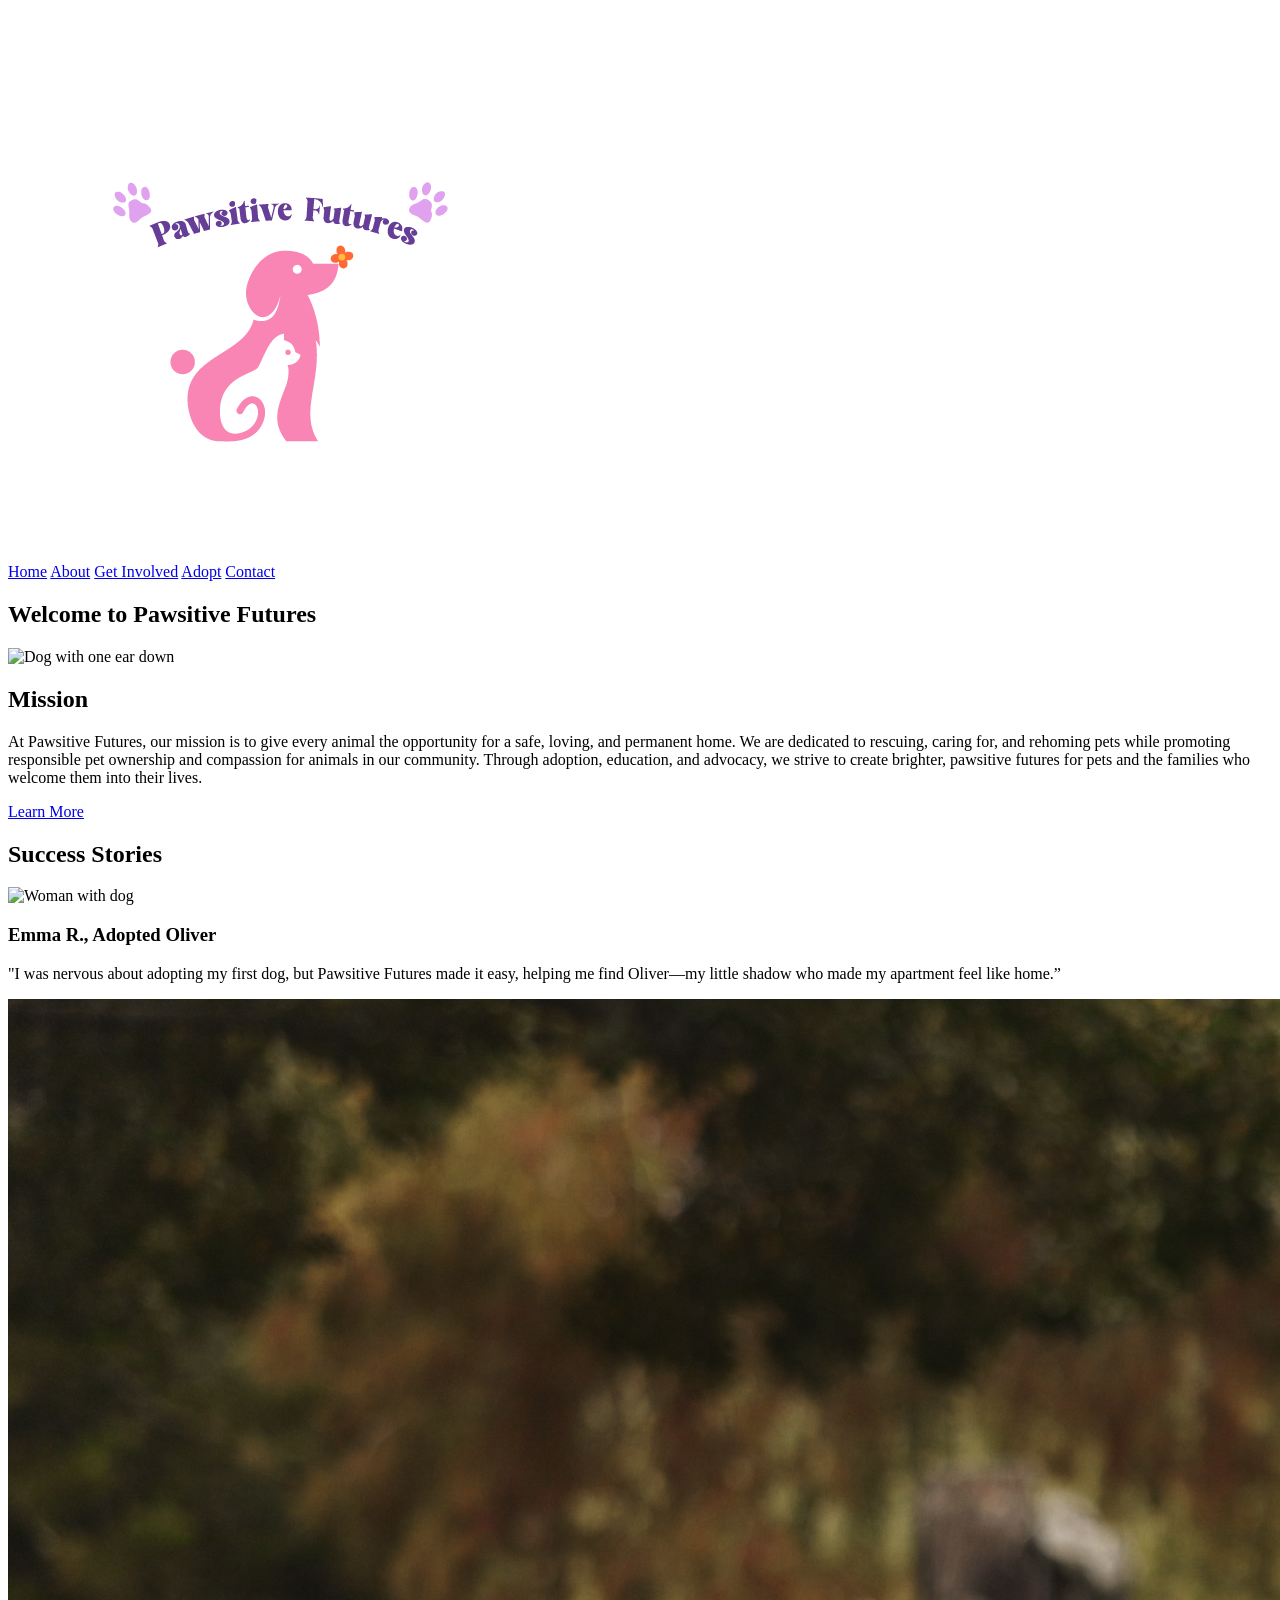
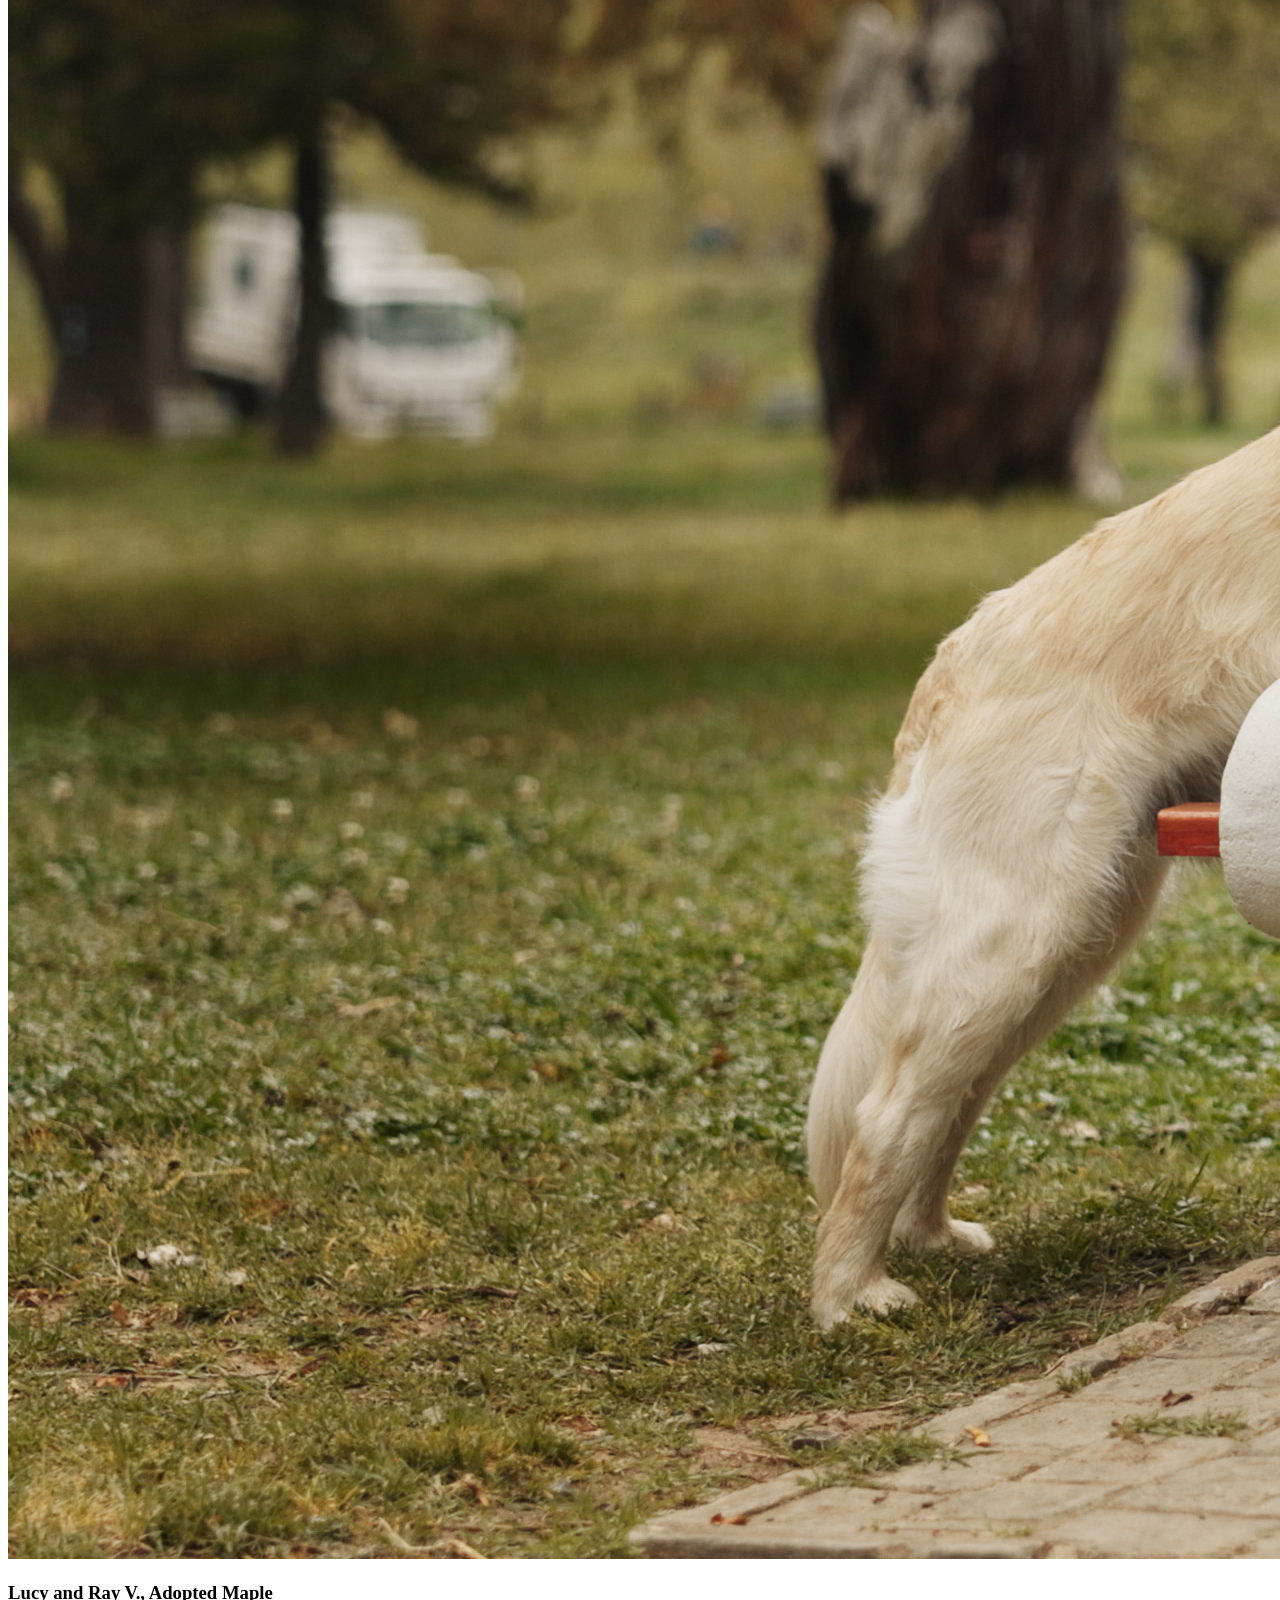
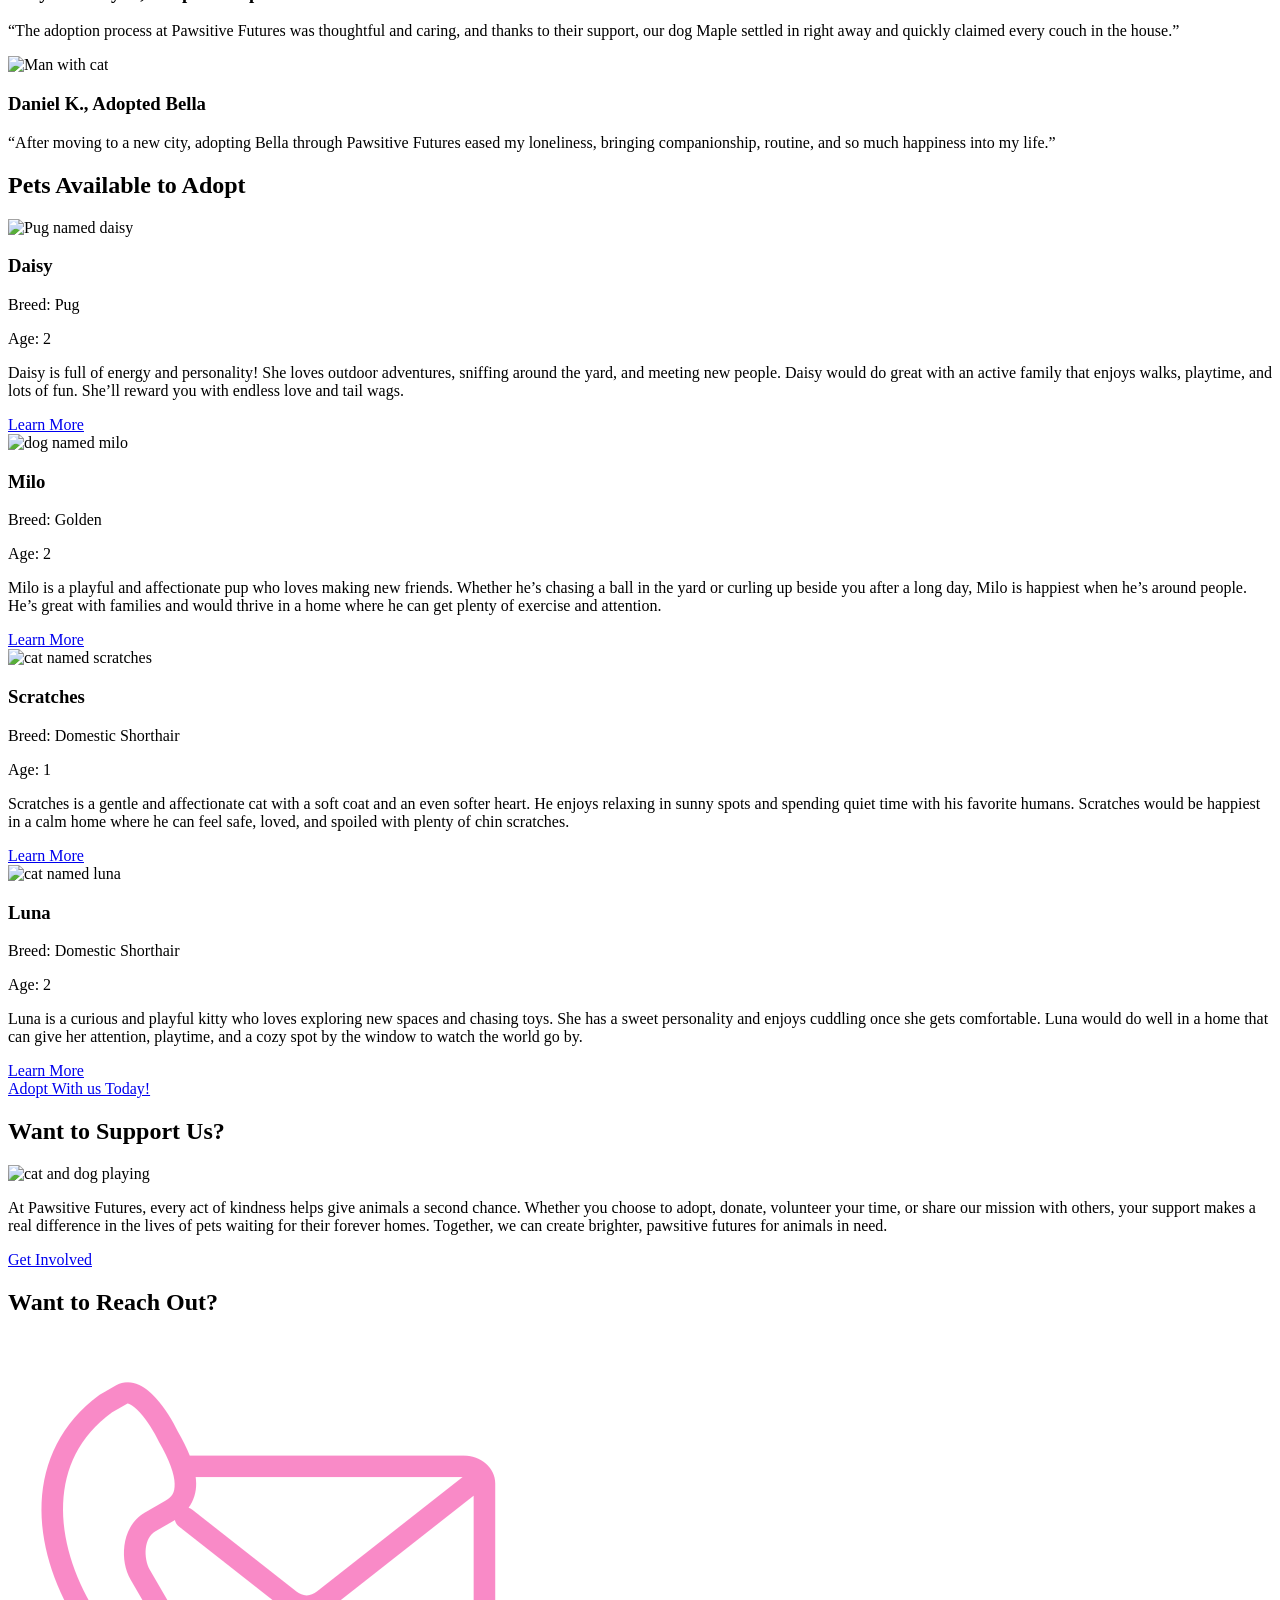
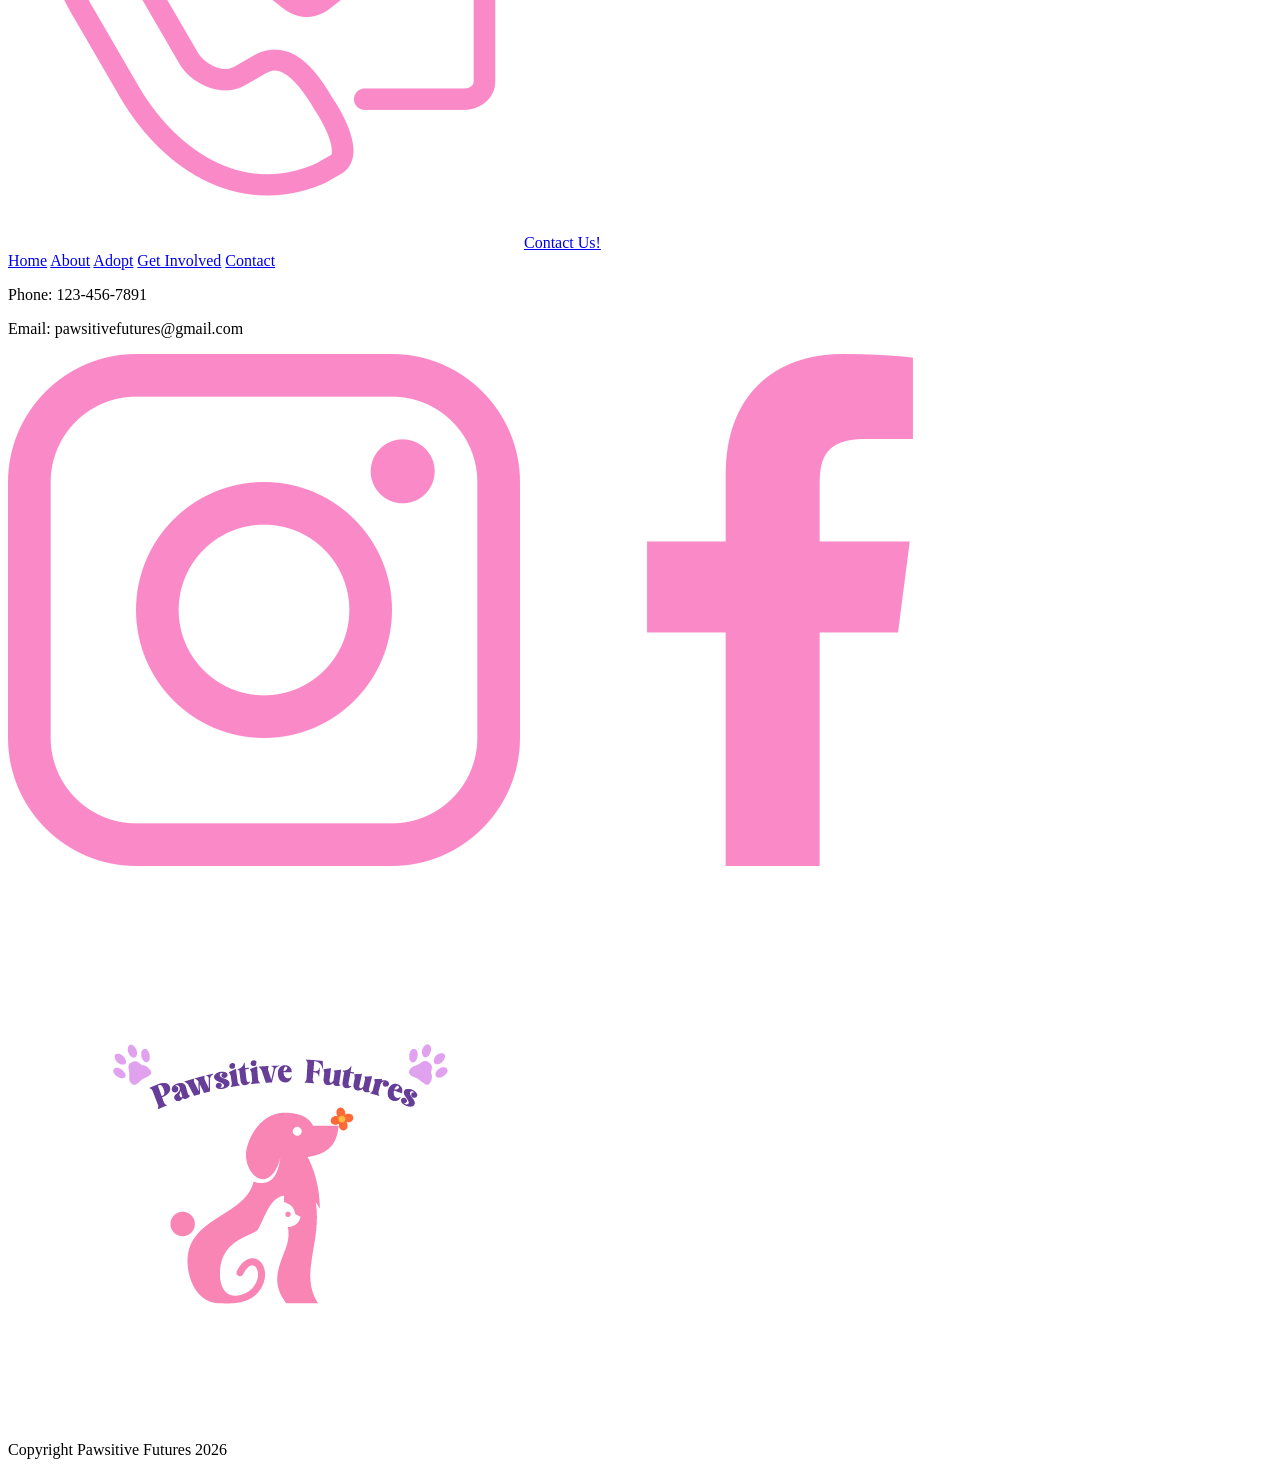
==== all-pages/index.html @ dfca4420 "fixes all buttons, makes links" ====
<!DOCTYPE html>
<html lang="en">
<head>
    <meta charset="UTF-8">
    <meta name="viewport" content="width=device-width, initial-scale=1.0">
    <title>Pawsitive Futures</title>

    <!-- Fonts -->
    <link href="https://fonts.googleapis.com/css2?family=Elsie&family=Capriola&display=swap" rel="stylesheet">

    <link rel="stylesheet" href="css/main.css">

</head>
<body>
    <header>
        <div class="logo">
            <img src="../images/logo.png" alt="the logo for the company including a vector dog and cat">
        </div>
        <nav>
            <a href="../all-pages/index.html">Home</a>
            <a href="../all-pages/about.html">About</a>
            <a href="#">Get Involved</a>
            <a href="../all-pages/adopt.html">Adopt</a>
            <a href="#">Contact</a>
        </nav>
    </header>
    <main>

        <!-- Hero Section -->
        <section class="hero">
            <h1>Welcome to Pawsitive Futures</h1>

            <div class="hero-content">
                <img src="../images/dog-one-ear.jpeg" alt="Dog with one ear down">
            
                <div class="mission">
                    <h2>Mission</h2>
                    <p>At Pawsitive Futures, our mission is to give every animal the opportunity for a safe, loving, and permanent home. We are dedicated to rescuing, caring for, and rehoming pets while promoting responsible pet ownership and compassion for animals in our community. Through adoption, education, and advocacy, we strive to create brighter, pawsitive futures for pets and the families who welcome them into their lives.</p>
                    <a href="../all-pages/about.html" class="btn">Learn More</a>
                </div>
           </div>
        </section>
        <!-- Success Stories Section -->
        <section class="success">
                <h2>Success Stories</h2>

                <div class="cards">
                    <div class="card">
                        <img src="../images/emma-oliver.jpeg" alt="Woman with dog">
                        <h3>Emma R., Adopted Oliver</h3>
                        <p>"I was nervous about adopting my first dog, but Pawsitive Futures made it easy, helping me find Oliver—my little shadow who made my apartment feel like home.”</p>
                    </div>
                    <div class="card">
                        <img src="../images/lucy-maple.jpeg" alt="Old couple with dog">
                        <h3>Lucy and Ray V., Adopted Maple</h3>
                        <p>“The adoption process at Pawsitive Futures was thoughtful and caring, and thanks to their support, our dog Maple settled in right away and quickly claimed every couch in the house.”</p>
                    </div>
                    <div class="card">
                        <img src="../images/daniel-bella.jpeg" alt="Man with cat">
                        <h3>Daniel K., Adopted Bella</h3>
                        <p>“After moving to a new city, adopting Bella through Pawsitive Futures eased my loneliness, bringing companionship, routine, and so much happiness into my life.”</p>
                    </div>
                </div>
           </section>
           <!-- Adopt Section -->
            <section class="adopt">
                <h2>Pets Available to Adopt</h2>

                <div class="pet">
                    <img src="../images/daisy-pug.jpeg" alt="Pug named daisy">
                    <div>
                        <h3>Daisy</h3>
                        <p>Breed: Pug</p>
                        <p>Age: 2</p>
                        <p>Daisy is full of energy and personality! She loves outdoor adventures, sniffing around the yard, and meeting new people. Daisy would do great with an active family that enjoys walks, playtime, and lots of fun. She’ll reward you with endless love and tail wags.</p>
                        <a href="#" class="btn">Learn More</a>
                    </div>
                </div>
                <div class="pet">
                    <img src="../images/rocky-dog.jpeg" alt="dog named milo">
                    <div>
                        <h3>Milo</h3>
                        <p>Breed: Golden</p>
                        <p>Age: 2</p>
                        <p>Milo is a playful and affectionate pup who loves making new friends. Whether he’s chasing a ball in the yard or curling up beside you after a long day, Milo is happiest when he’s around people. He’s great with families and would thrive in a home where he can get plenty of exercise and attention.</p>
                        <a href="#" class="btn">Learn More</a>
                    </div>
                </div>
                <div class="pet">
                    <img src="../images/scratches-cat.jpeg" alt="cat named scratches">
                    <div>
                        <h3>Scratches</h3>
                        <p>Breed: Domestic Shorthair</p>
                        <p>Age: 1</p>
                        <p>Scratches is a gentle and affectionate cat with a soft coat and an even softer heart. He enjoys relaxing in sunny spots and spending quiet time with his favorite humans. Scratches would be happiest in a calm home where he can feel safe, loved, and spoiled with plenty of chin scratches.</p>
                        <a href="#" class="btn">Learn More</a>
                    </div>
                </div>
                <div class="pet">
                    <img src="../images/luna-cat.jpeg" alt="cat named luna">
                    <div>
                        <h3>Luna</h3>
                        <p>Breed: Domestic Shorthair</p>
                        <p>Age: 2</p>
                        <p>Luna is a curious and playful kitty who loves exploring new spaces and chasing toys. She has a sweet personality and enjoys cuddling once she gets comfortable. Luna would do well in a home that can give her attention, playtime, and a cozy spot by the window to watch the world go by.</p>
                        <a href="#" class="btn">Learn More</a>
                    </div>
                </div>

                <a href="../all-pages/adopt.html" class="cta">Adopt With us Today!</a>
            </section>

            <!-- Support Us Section -->

            <section class="support">
                <h2>Want to Support Us?</h2>

                <div class="support-content">
                    <img src="../images/cat-dog.png" alt="cat and dog playing">
                    <div>
                        <p>At Pawsitive Futures, every act of kindness helps give animals a second chance. Whether you choose to adopt, donate, volunteer your time, or share our mission with others, your support makes a real difference in the lives of pets waiting for their forever homes. Together, we can create brighter, pawsitive futures for animals in need.</p>
                        <a href="#" class="btn">Get Involved</a>
                    </div>
                </div>
            </section>

            <!-- Contact Call to Action -->
             <section class="contact-cta">
                <h2>Want to Reach Out?</h2>
                <img src="../images/contact-mail.png" alt="contact icon">
                <a href="#" class="btn">Contact Us!</a>
             </section>
    </main>

    <!-- footer -->
    <footer>
        <div class="footer-links">
            <a href="../all-pages/index.html">Home</a>
            <a href="../all-pages/about.html">About</a>
            <a href="../all-pages/adopt.html">Adopt</a>
            <a href="#">Get Involved</a>
            <a href="#">Contact</a>
        </div>

        <div class="footer-info">
            <p>Phone: 123-456-7891</p>
            <p>Email: pawsitivefutures@gmail.com</p>
        </div>

        <div class="social">
            <img src="../images/instagram.png" alt="instagram">
            <img src="../images/facebook-app-symbol.png" alt="facebook">
        </div>

        <div class="footer-logo">
            <img src="../images/logo.png" alt="Pawsitive futures logo">
        </div>

        <div class="copyright">
            <p>Copyright Pawsitive Futures 2026</p>
        </div>
    </footer>
</body>
</html>
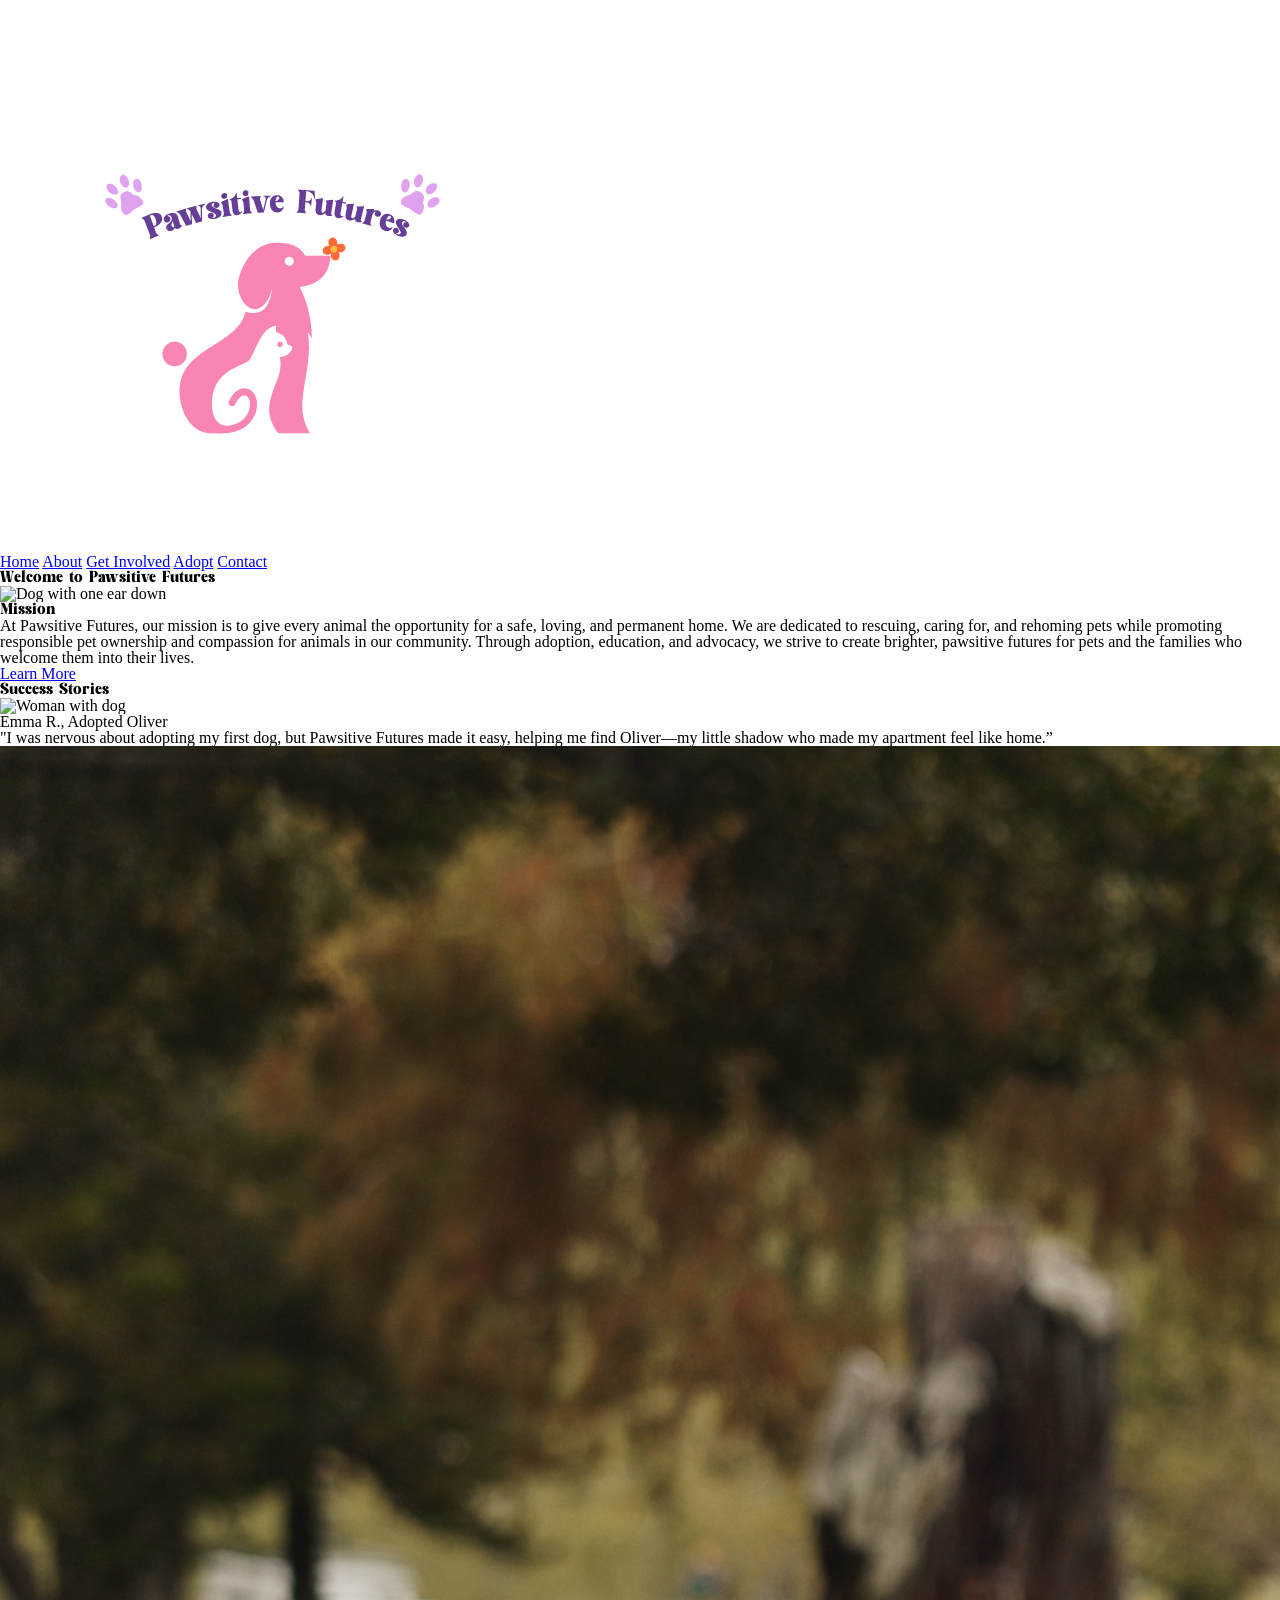
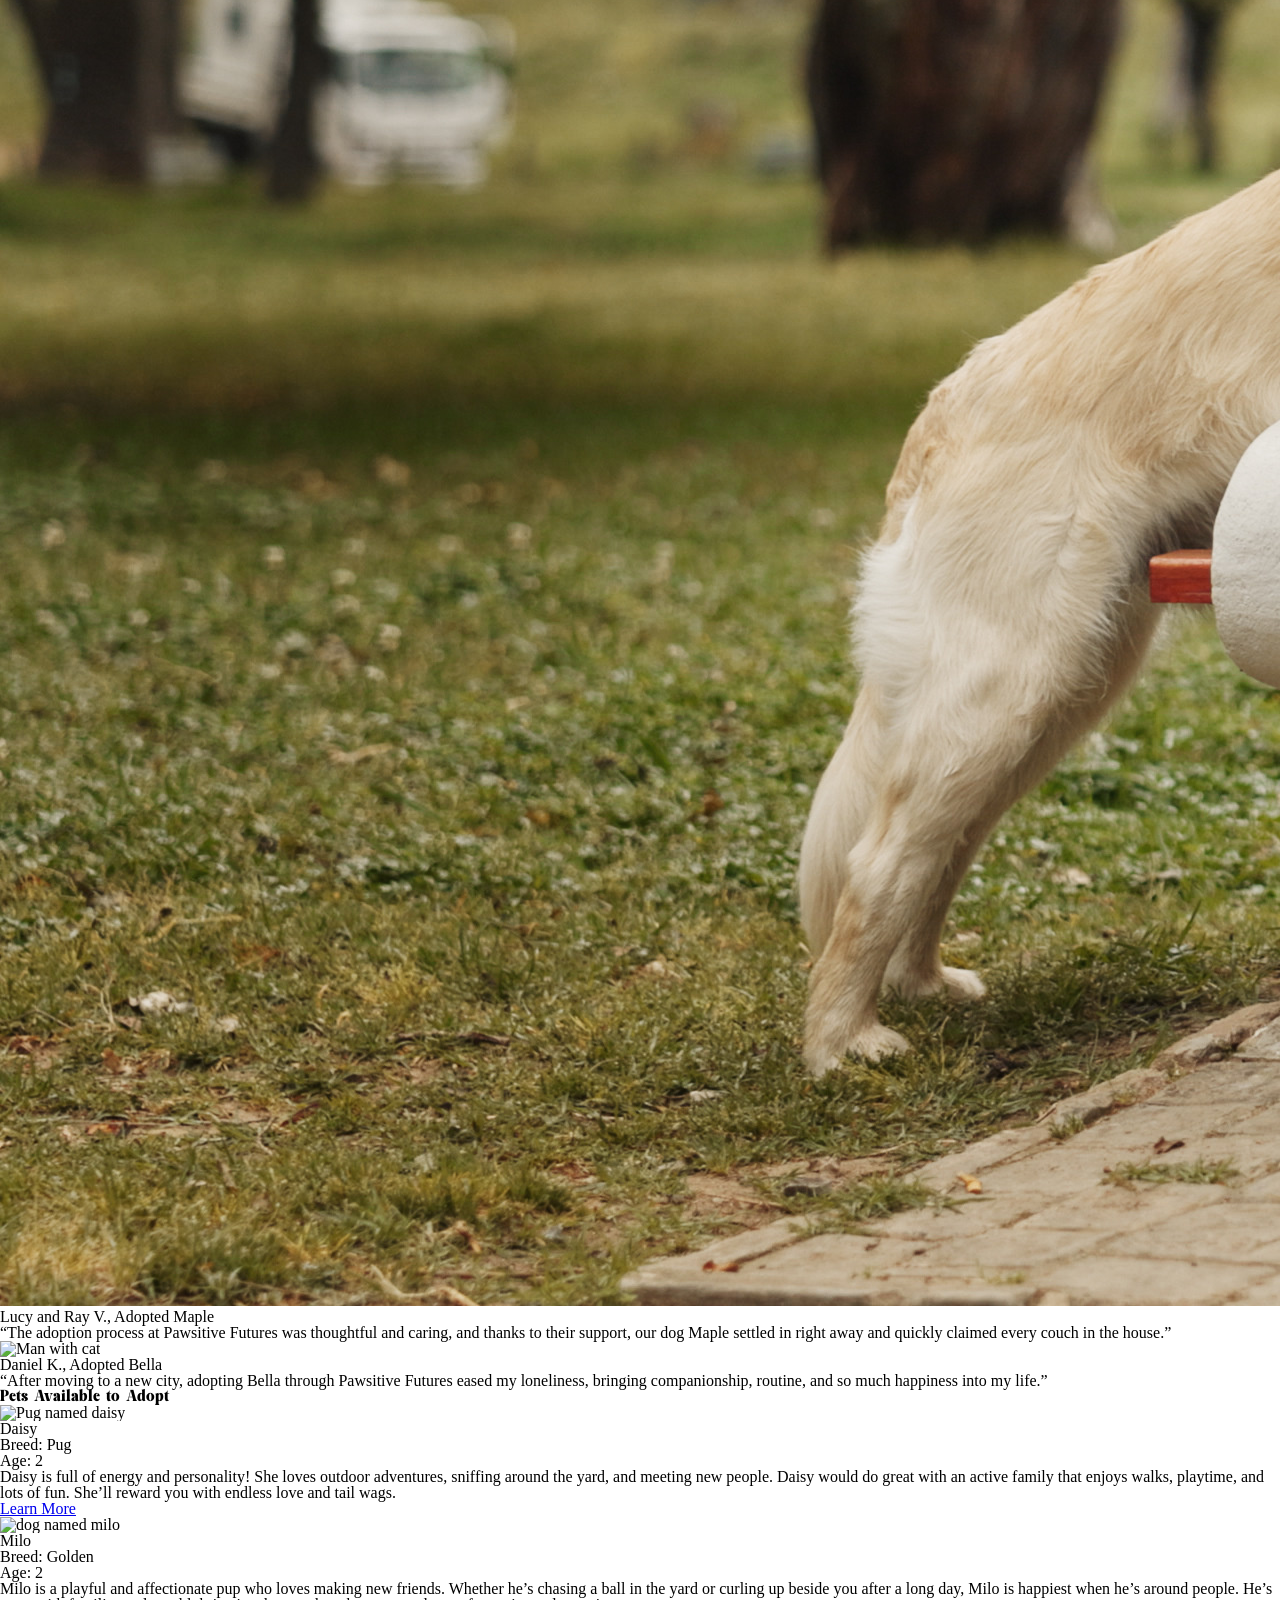
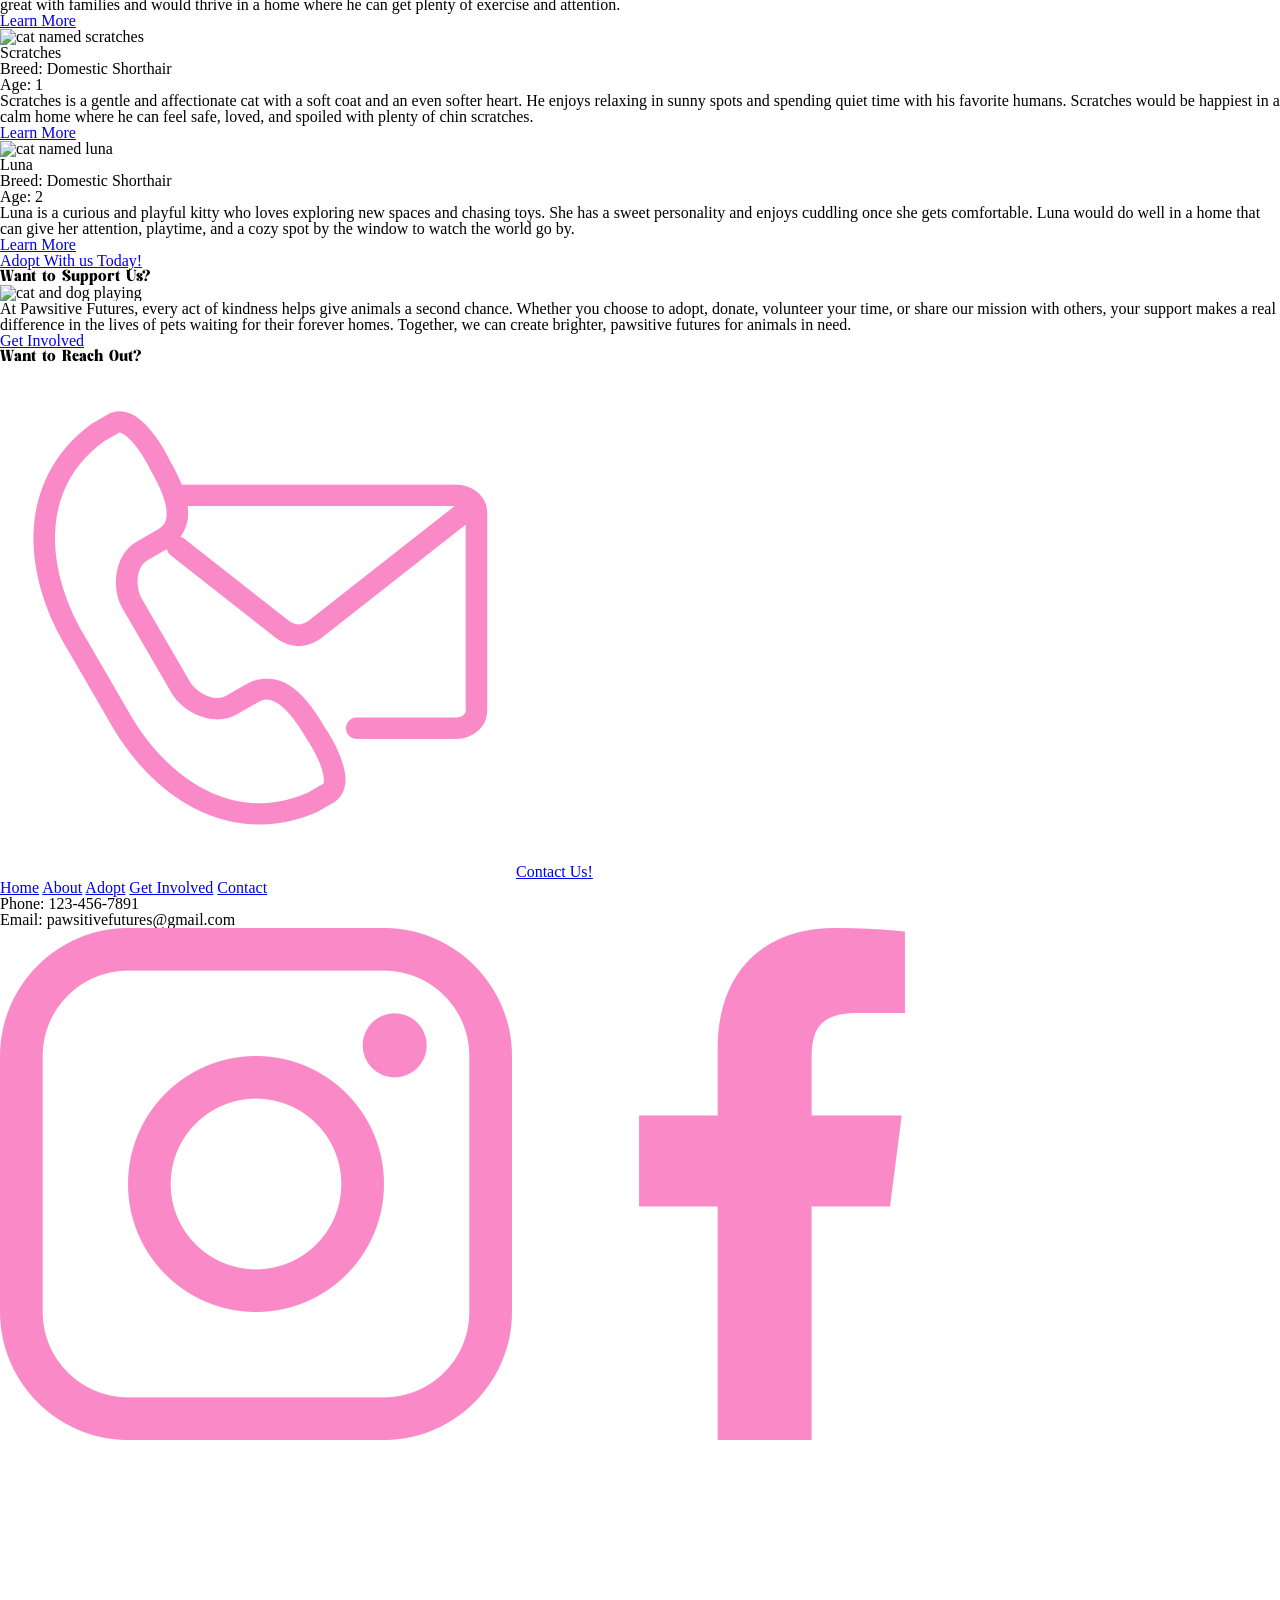
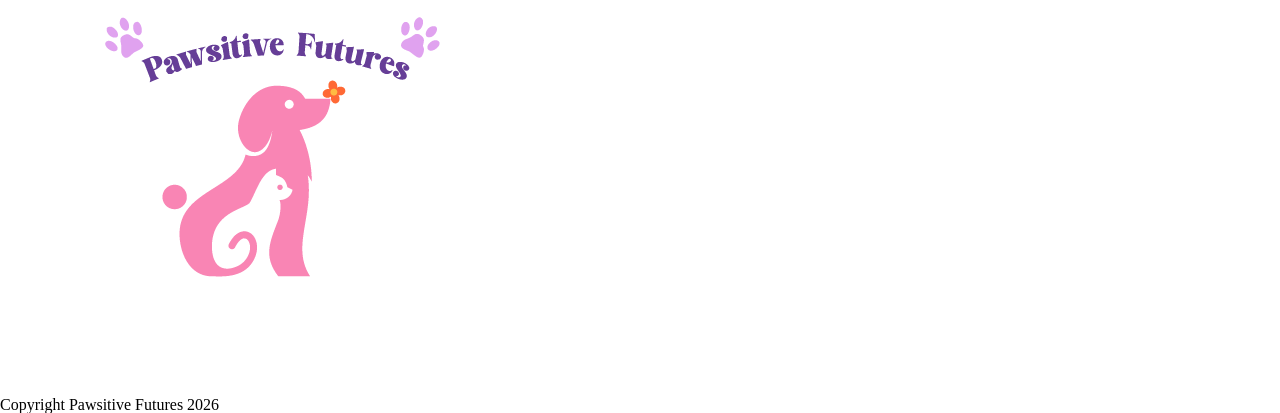
==== commit 6ff64183: "fixes css link problem" ====
--- a/all-pages/index.html
+++ b/all-pages/index.html
@@ -8,7 +8,7 @@
     <!-- Fonts -->
     <link href="https://fonts.googleapis.com/css2?family=Elsie&family=Capriola&display=swap" rel="stylesheet">
 
-    <link rel="stylesheet" href="css/main.css">
+    <link rel="stylesheet" href="../css/main.css">
 
 </head>
 <body>
--- a/css/main.css
+++ b/css/main.css
@@ -0,0 +1,63 @@
+/* http://meyerweb.com/eric/tools/css/reset/ 
+   v2.0 | 20110126
+   License: none (public domain)
+*/
+
+html, body, div, span, applet, object, iframe,
+h1, h2, h3, h4, h5, h6, p, blockquote, pre,
+a, abbr, acronym, address, big, cite, code,
+del, dfn, em, img, ins, kbd, q, s, samp,
+small, strike, strong, sub, sup, tt, var,
+b, u, i, center,
+dl, dt, dd, ol, ul, li,
+fieldset, form, label, legend,
+table, caption, tbody, tfoot, thead, tr, th, td,
+article, aside, canvas, details, embed, 
+figure, figcaption, footer, header, hgroup, 
+menu, nav, output, ruby, section, summary,
+time, mark, audio, video {
+	margin: 0;
+	padding: 0;
+	border: 0;
+	font-size: 100%;
+	font: inherit;
+	vertical-align: baseline;
+}
+/* HTML5 display-role reset for older browsers */
+article, aside, details, figcaption, figure, 
+footer, header, hgroup, menu, nav, section {
+	display: block;
+}
+body {
+	line-height: 1;
+}
+ol, ul {
+	list-style: none;
+}
+blockquote, q {
+	quotes: none;
+}
+blockquote:before, blockquote:after,
+q:before, q:after {
+	content: '';
+	content: none;
+}
+table {
+	border-collapse: collapse;
+	border-spacing: 0;
+}
+
+/* Main Css starts */
+
+/* Fonts */
+
+@font-face {
+    font-family: 'Beauty Rachela';
+    src: url(../fonts/BeautyRachela-Regular.otf) format('truetype');
+    font-weight: normal;
+    font-style: normal;
+}
+
+h1, h2{
+    font-family: 'Beauty Rachela', cursive;
+}
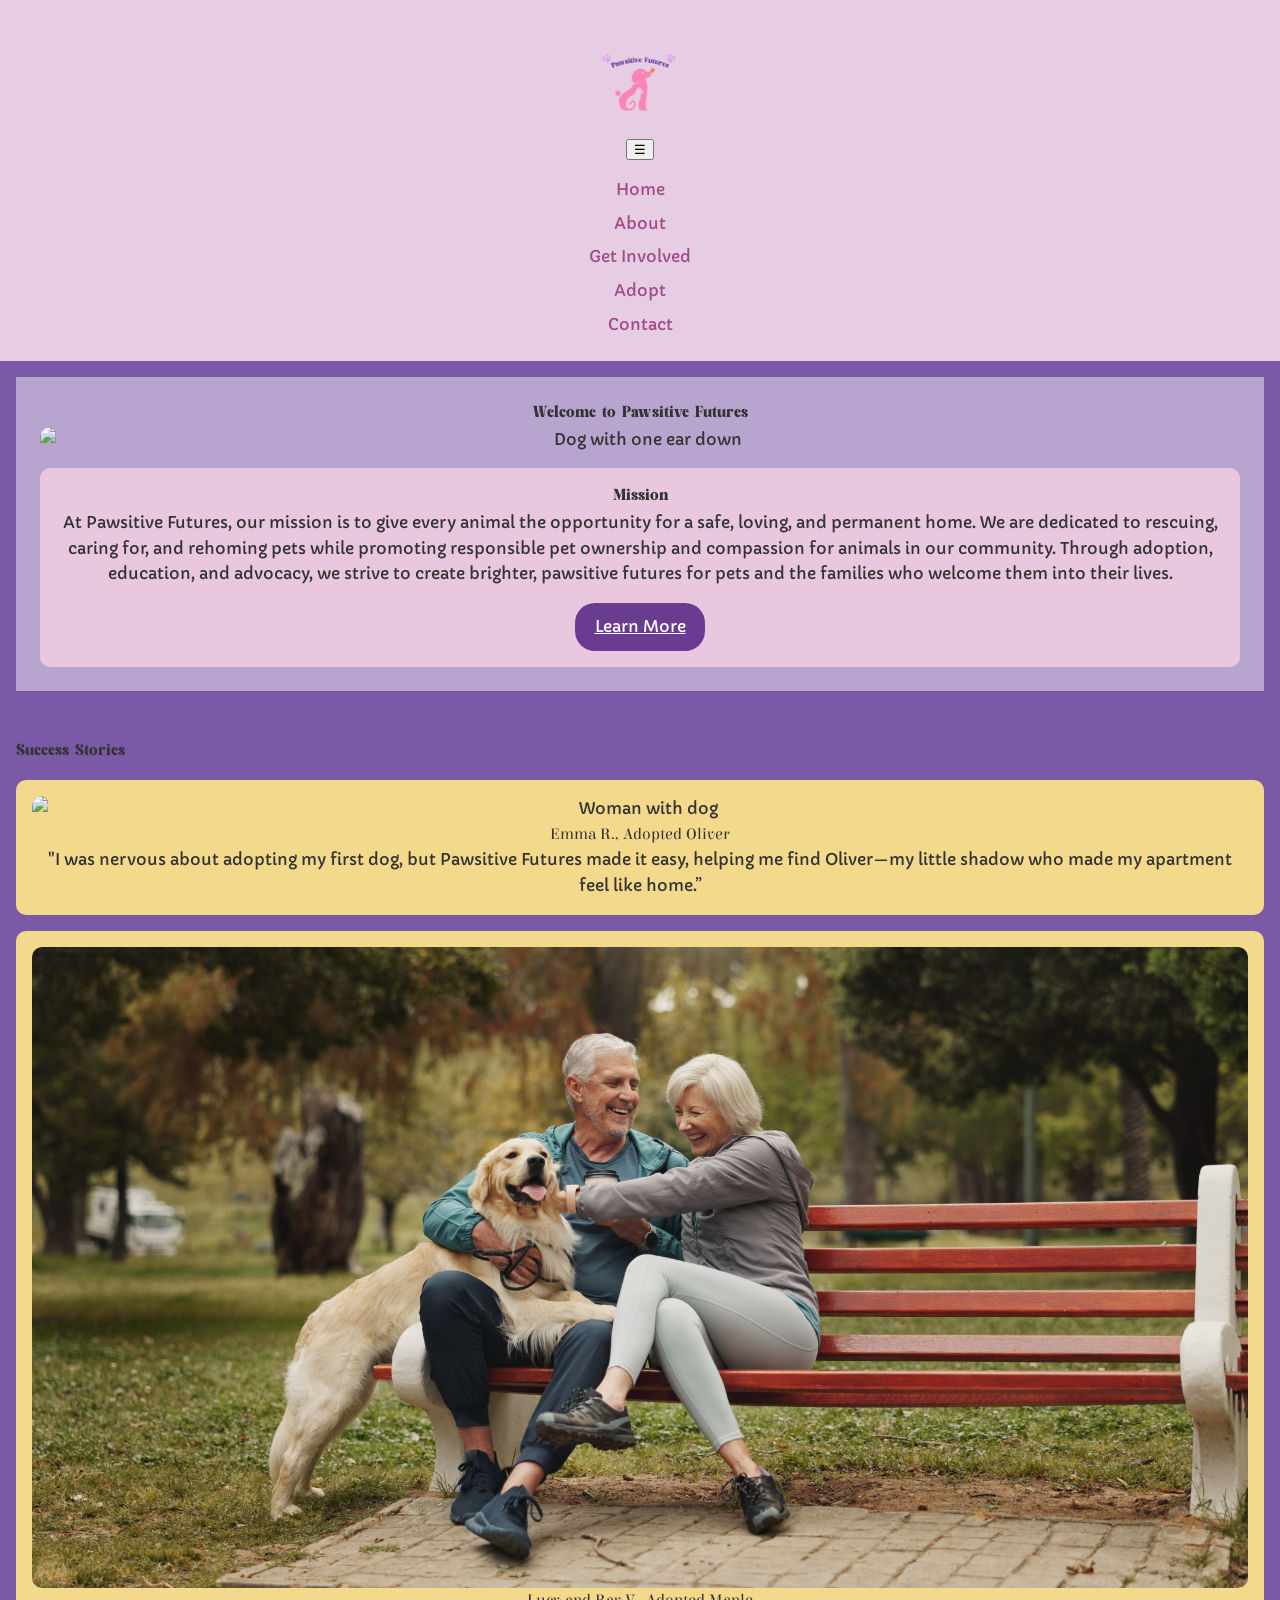
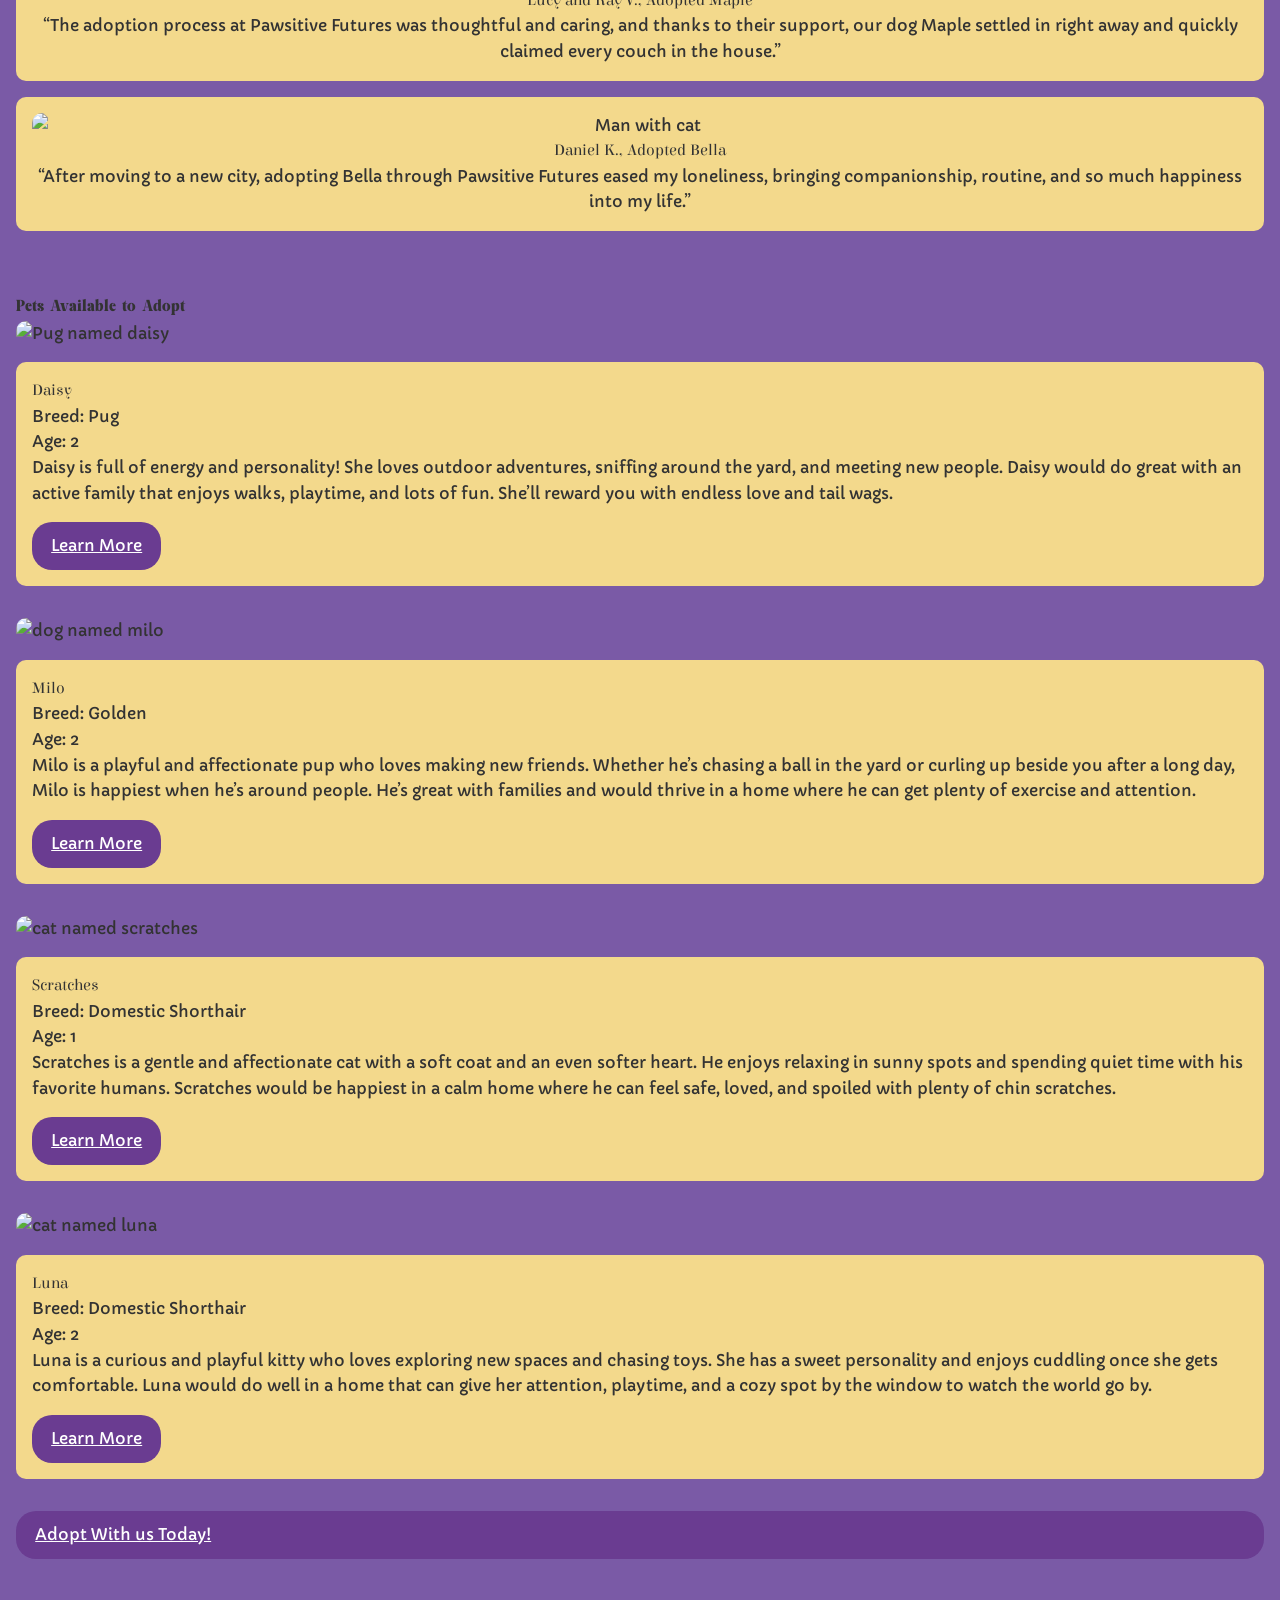
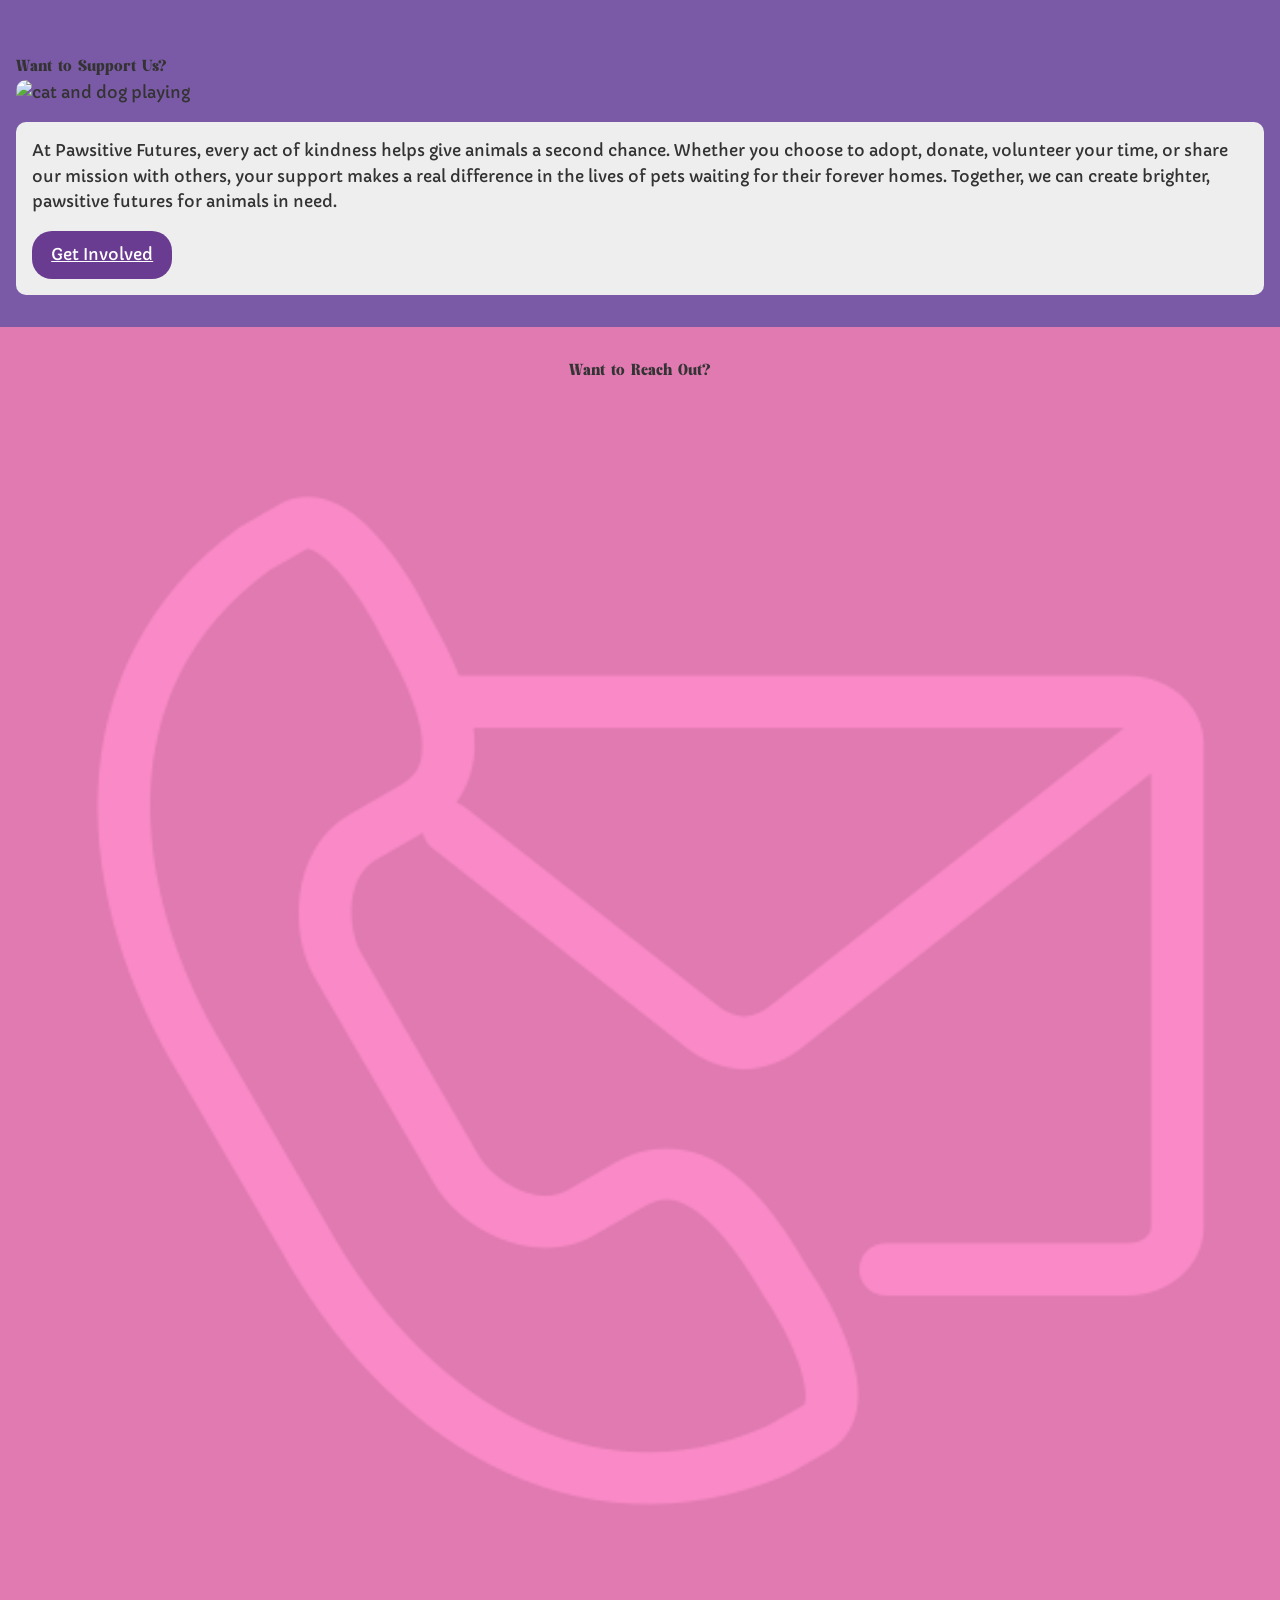
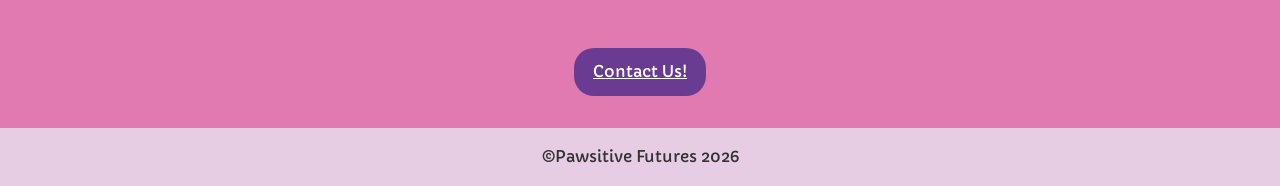
==== commit ed129d2c: "adds script, and changes for drop down menu" ====
--- a/all-pages/index.html
+++ b/all-pages/index.html
@@ -16,6 +16,7 @@
         <div class="logo">
             <img src="../images/logo.png" alt="the logo for the company including a vector dog and cat">
         </div>
+        <button class="menu-toggle">☰</button>
         <nav>
             <a href="../all-pages/index.html">Home</a>
             <a href="../all-pages/about.html">About</a>
@@ -27,7 +28,7 @@
     <main>
 
         <!-- Hero Section -->
-        <section class="hero">
+        <section class="hero fade-in">
             <h1>Welcome to Pawsitive Futures</h1>
 
             <div class="hero-content">
@@ -41,7 +42,7 @@
            </div>
         </section>
         <!-- Success Stories Section -->
-        <section class="success">
+        <section class="success fade-in">
                 <h2>Success Stories</h2>
 
                 <div class="cards">
@@ -63,7 +64,7 @@
                 </div>
            </section>
            <!-- Adopt Section -->
-            <section class="adopt">
+            <section class="adopt fade-in">
                 <h2>Pets Available to Adopt</h2>
 
                 <div class="pet">
@@ -112,7 +113,7 @@
 
             <!-- Support Us Section -->
 
-            <section class="support">
+            <section class="support fade-in">
                 <h2>Want to Support Us?</h2>
 
                 <div class="support-content">
@@ -125,7 +126,7 @@
             </section>
 
             <!-- Contact Call to Action -->
-             <section class="contact-cta">
+             <section class="contact-cta fade-in">
                 <h2>Want to Reach Out?</h2>
                 <img src="../images/contact-mail.png" alt="contact icon">
                 <a href="#" class="btn">Contact Us!</a>
@@ -134,31 +135,16 @@
 
     <!-- footer -->
     <footer>
-        <div class="footer-links">
-            <a href="../all-pages/index.html">Home</a>
-            <a href="../all-pages/about.html">About</a>
-            <a href="../all-pages/adopt.html">Adopt</a>
-            <a href="#">Get Involved</a>
-            <a href="#">Contact</a>
-        </div>
+        <p>&copy;Pawsitive Futures 2026</p>
+    </footer>
 
-        <div class="footer-info">
-            <p>Phone: 123-456-7891</p>
-            <p>Email: pawsitivefutures@gmail.com</p>
-        </div>
+    <script>
+const toggle = document.querySelector('.menu-toggle');
+const nav = document.querySelector('nav');
 
-        <div class="social">
-            <img src="../images/instagram.png" alt="instagram">
-            <img src="../images/facebook-app-symbol.png" alt="facebook">
-        </div>
-
-        <div class="footer-logo">
-            <img src="../images/logo.png" alt="Pawsitive futures logo">
-        </div>
-
-        <div class="copyright">
-            <p>Copyright Pawsitive Futures 2026</p>
-        </div>
-    </footer>
+toggle.addEventListener('click', () => {
+    nav.classList.toggle('active');
+});
+</script>
 </body>
 </html>
--- a/css/main.css
+++ b/css/main.css
@@ -51,13 +51,178 @@
 
 /* Fonts */
 
+/* main heading */
 @font-face {
     font-family: 'Beauty Rachela';
-    src: url(../fonts/BeautyRachela-Regular.otf) format('truetype');
+    src: url(../fonts/BeautyRachela-Regular.otf) format('opentype');
     font-weight: normal;
     font-style: normal;
 }
 
 h1, h2{
     font-family: 'Beauty Rachela', cursive;
+}
+/* sub-headings */
+
+h3, h4 {
+    font-family: 'Elsie', serif;
+
+}
+
+/* body text */
+body, p, li, a{
+    font-family: 'Capriola', san-serif;
+}
+
+/* home page mobile styles */
+
+body{
+
+    background-color: #7a5aa6;
+    color: #333;
+    line-height: 1.6;
+}
+
+/* layout */
+
+section{
+    padding: 2rem 1rem;  
+}
+
+img{
+    width: 100%;
+    display: block; 
+    border-radius: 10px;
+}
+
+/* header */
+
+header{
+    background-color: #e6cde3;
+    padding: 1rem; 
+    text-align: center; 
+}
+
+.logo img{
+    max-width: 120px; 
+    margin: 0 auto; 
+}
+
+nav{
+    margin-top: 1rem;
+}
+
+nav a{
+    display: block;
+    margin: 0.5rem 0; 
+    text-decoration: none;
+    color: #a04a8a;
+}
+
+/* hero section */
+
+.hero{
+    text-align: center; 
+    background-color: #b8a5cf; 
+    border-raidus: 15px; 
+    margin: 1rem; 
+    padding: 1.5rem; 
+}
+
+.hero-content{
+    display: flex; 
+    flex-direction: column; 
+    gap: 1rem; 
+}
+
+.mission{
+    background-color: #e9c7de;
+    padding: 1rem; 
+    border-radius: 10px; 
+}
+
+/* buttons */
+
+.btn, .cta{
+    background-color: #6a3c91;
+    color: white; 
+    border: none; 
+    padding: 0.7rem 1.2rem; 
+    border-radius: 20px; 
+    margin-top: 1rem; 
+    display: inline-block; 
+}
+
+/* success stories */
+
+.success h2{
+    margin-bottom: 1rem;
+}
+
+.cards{
+    display: flex; 
+    flex-direction: column; 
+    gap: 1rem; 
+}
+
+.card{
+    background-color: #f3d98c;
+    padding: 1rem; 
+    border-radius: 10px;
+    text-align: center;
+}
+
+/* adopt section */
+
+.pet{
+    display: flex; 
+    flex-direction: column;
+    gap: 1rem;
+    margin-bottom: 2rem;
+}
+
+.pet div{
+    background-color: #f3d98c;
+    padding: 1rem;
+    border-radius: 10px;
+}
+
+/* cta button */
+.cta {
+    display: block;
+    margin: 2rem auto;
+}
+
+/* support section */
+
+.support-content{
+    display: flex; 
+    flex-direction: column;
+    gap: 1rem;
+}
+
+.support-content div{
+    background-color: #eee;
+    padding: 1rem; 
+    border-radius: 10px;
+}
+
+/* contact cta*/
+.contact-cta {
+    background-color: #e07ab1;
+    text-align: center;
+    padding: 2rem 1rem;
+}
+
+/* footer */
+footer {
+    background-color: #e6cde3;
+    padding: 1rem;
+    text-align: center;
+}
+
+.footer-links a {
+    display: block;
+    margin: 0.3rem 0;
+    text-decoration: none;
 }
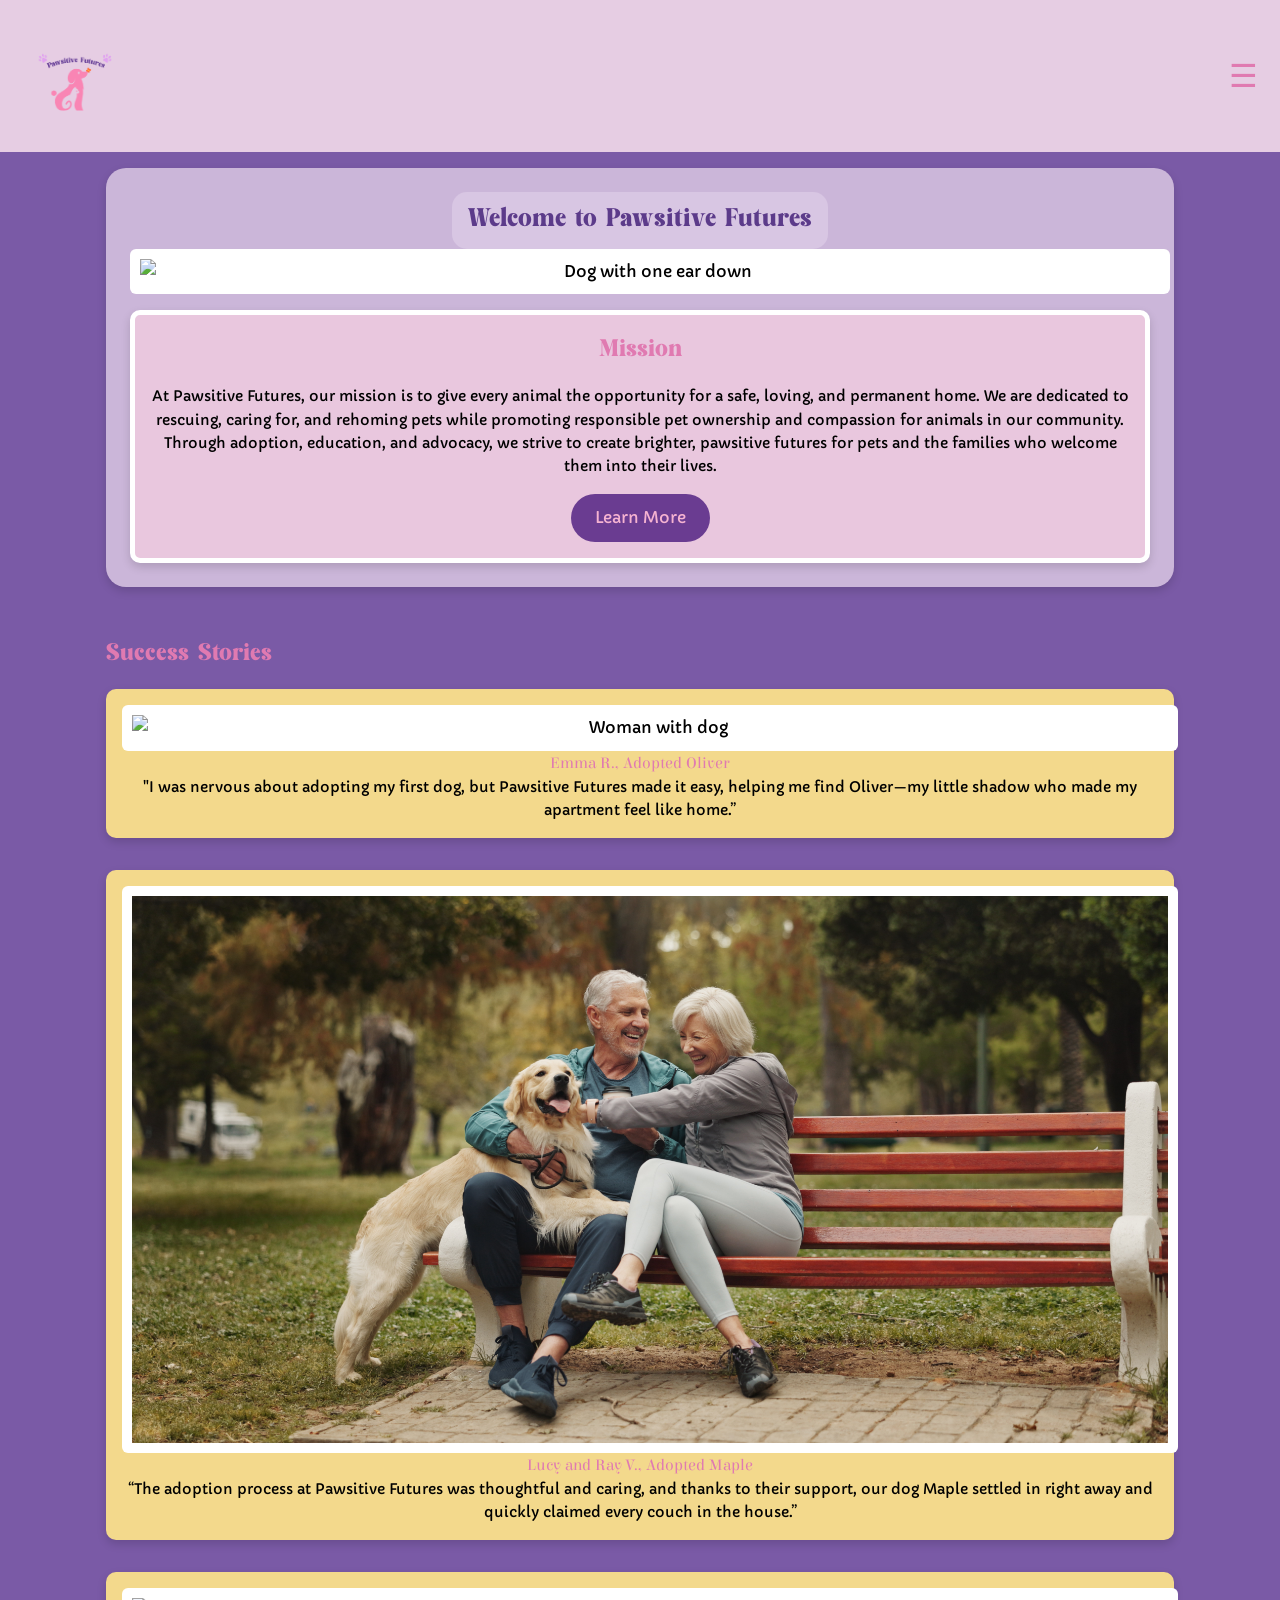
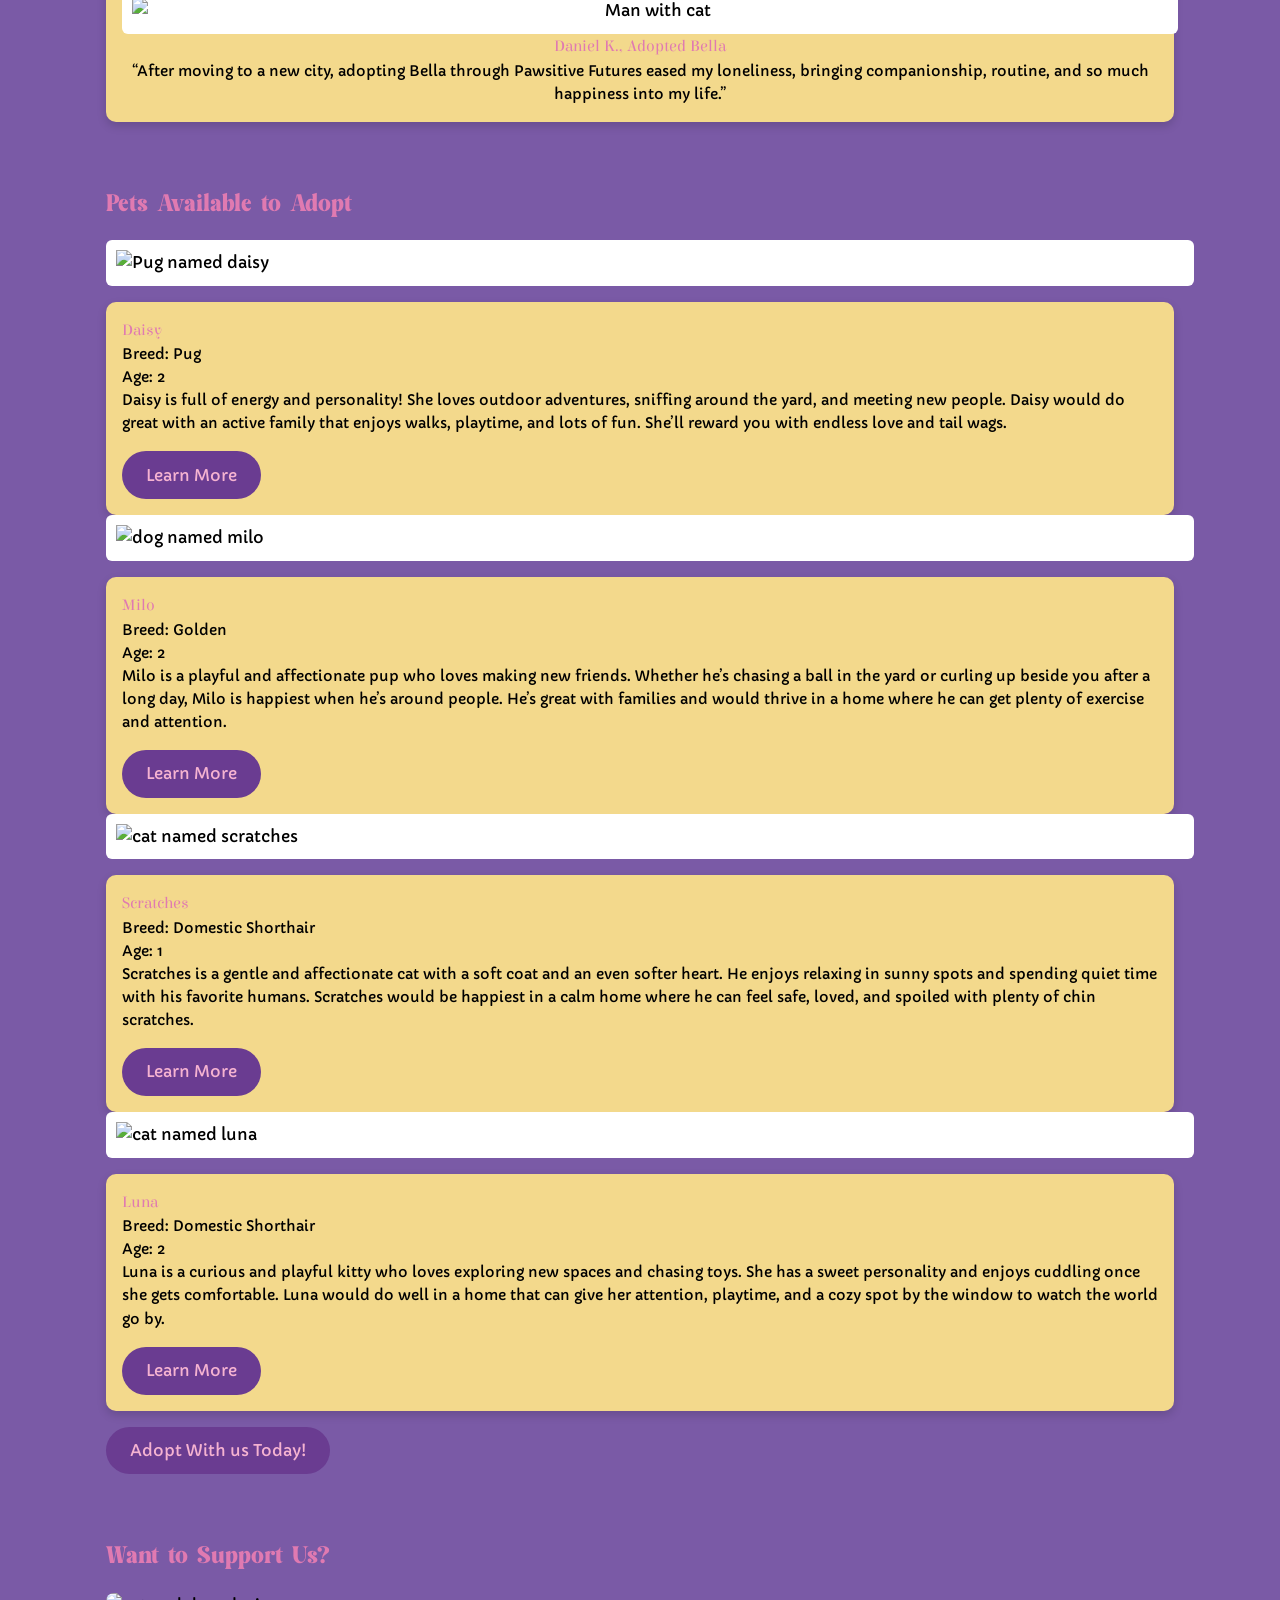
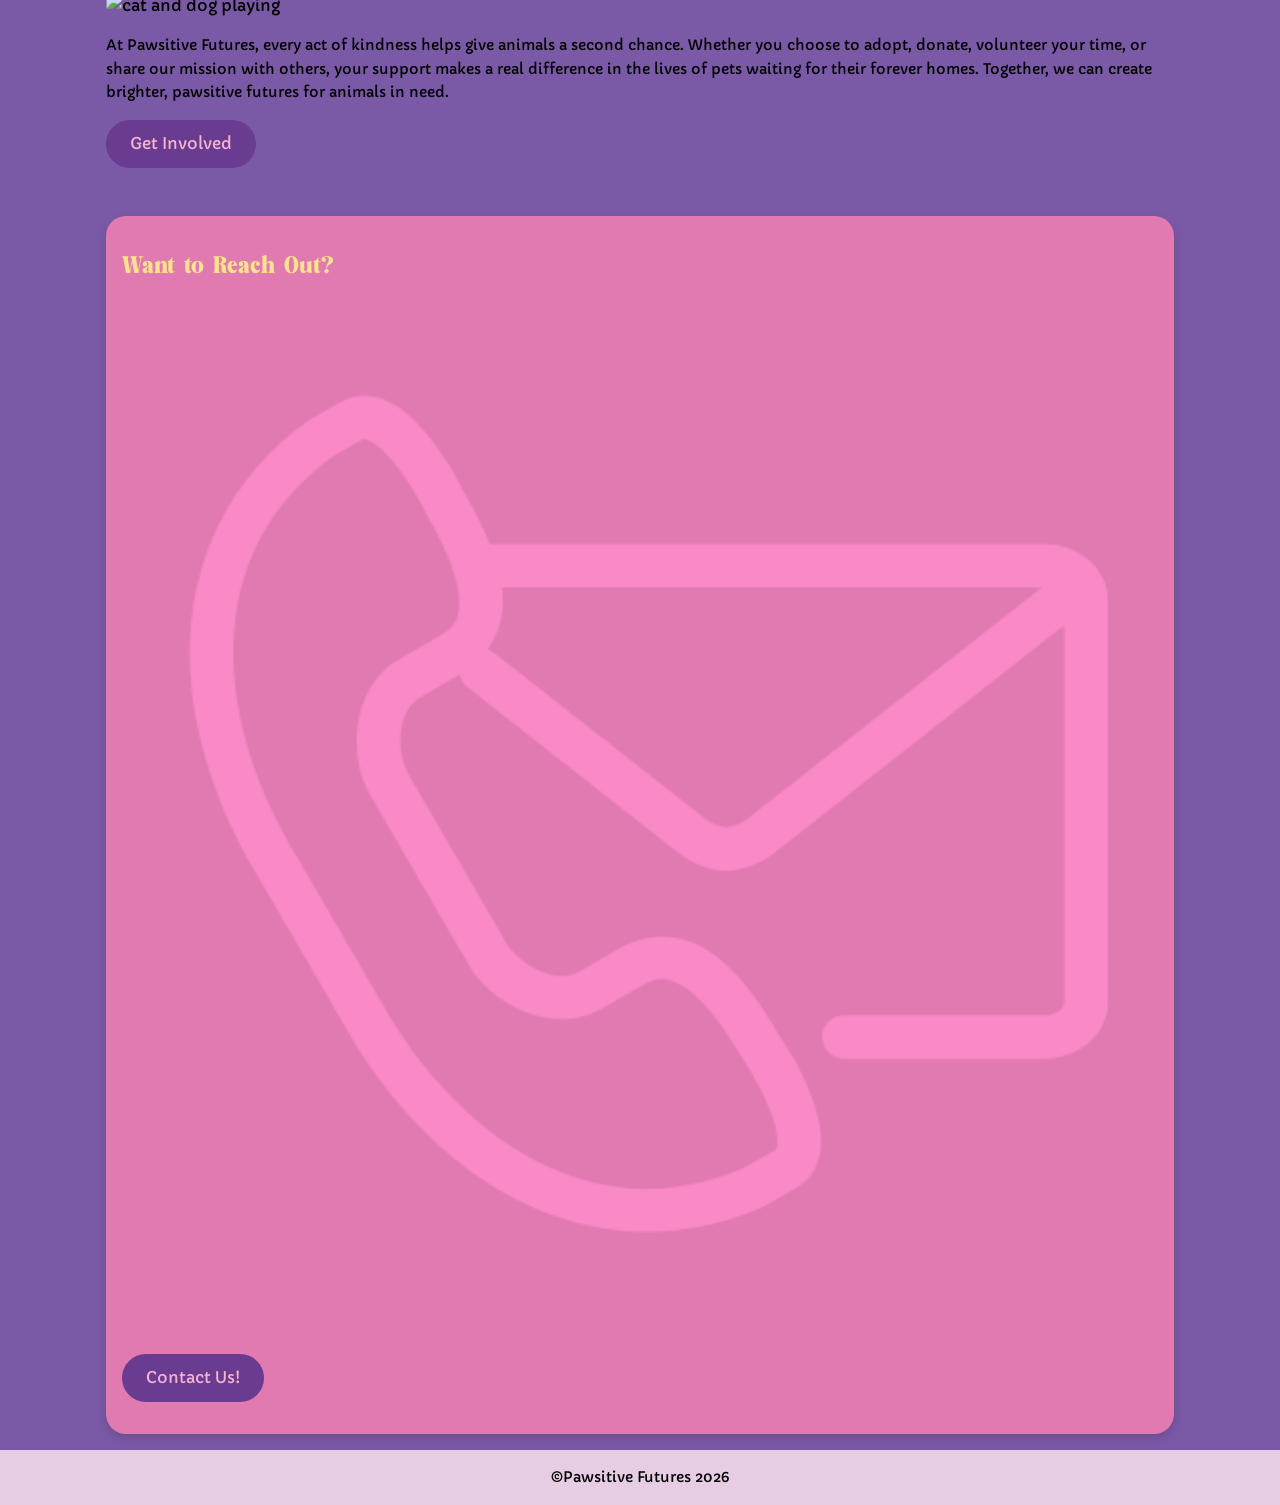
==== commit 5cd03346: "makes some changes to sections" ====
--- a/all-pages/index.html
+++ b/all-pages/index.html
@@ -138,11 +138,11 @@
         <p>&copy;Pawsitive Futures 2026</p>
     </footer>
 
-    <script>
-const toggle = document.querySelector('.menu-toggle');
-const nav = document.querySelector('nav');
+<script>
+    const toggle = document.querySelector('.menu-toggle');
+    const nav = document.querySelector('nav');
 
-toggle.addEventListener('click', () => {
+    toggle.addEventListener('click', () => {
     nav.classList.toggle('active');
 });
 </script>
--- a/css/main.css
+++ b/css/main.css
@@ -64,9 +64,33 @@
 }
 /* sub-headings */
 
-h3, h4 {
+h3, h4{
     font-family: 'Elsie', serif;
 
+}
+
+h1{
+    font-size: 1.6rem;
+    color: #5c3b8a;
+    background: #d8c6e3;
+    padding: 0.5rem 1rem;
+    border-radius: 15px;
+    display: inline-block;
+}
+
+h2{
+    font-size: 1.5rem;
+    color: #e07ab1;
+    margin-bottom: 1rem;
+}
+
+h3{
+    font-size: 1rem;
+    color: #e07ab1;
+}
+
+p{
+    font-size: 0.9rem;
 }
 
 /* body text */
@@ -79,22 +103,48 @@
 body{
 
     background-color: #7a5aa6;
-    color: #333;
     line-height: 1.6;
 }
 
+main{
+    max-width: 1100px;
+    margin: 0 auto;
+}
+
 /* layout */
 
-section{
-    padding: 2rem 1rem;  
-}
-
-img{
+section {
+    padding: 2rem 1rem;
+}
+
+.cards {
+    gap: 1.5rem;
+}
+
+.pet {
+    gap: 1.5rem;
+}
+img {
     width: 100%;
-    display: block; 
-    border-radius: 10px;
-}
-
+    display: block;
+    border-radius: 8px;
+}
+
+.hero-content img,
+.card img,
+.pet img{
+    background: white;
+    padding: 10px;
+    border-radius: 6px;
+}
+
+.hero,
+.card,
+.pet div,
+.mission,
+.contact-cta {
+    box-shadow: 0 4px 10px rgba(0,0,0,0.15);
+}
 /* header */
 
 header{
@@ -103,30 +153,47 @@
     text-align: center; 
 }
 
-.logo img{
-    max-width: 120px; 
-    margin: 0 auto; 
+.menu-toggle {
+    font-size: 2rem;
+    background: none;
+    border: none;
+    cursor: pointer;
+
 }
 
 nav{
-    margin-top: 1rem;
+    display: none; 
+    flex-direction: column;
 }
 
 nav a{
-    display: block;
-    margin: 0.5rem 0; 
+    padding: 0.7rem;
     text-decoration: none;
     color: #a04a8a;
 }
 
+nav.active{
+    display: flex; 
+}
 /* hero section */
 
+header {
+    background-color: #e6cde3;
+    padding: 1rem;
+    display: flex;
+    justify-content: space-between;
+    align-items: center;
+}
+
+.logo img {
+    max-width: 120px;
+}
 .hero{
-    text-align: center; 
-    background-color: #b8a5cf; 
-    border-raidus: 15px; 
+    background: #cbb6d9;
+    border-radius: 20px;
     margin: 1rem; 
-    padding: 1.5rem; 
+    padding: 1.5rem;
+    text-align: center;
 }
 
 .hero-content{
@@ -135,94 +202,137 @@
     gap: 1rem; 
 }
 
-.mission{
-    background-color: #e9c7de;
-    padding: 1rem; 
-    border-radius: 10px; 
-}
-
+.mission {
+    background: #e9c7de;
+    padding: 1rem;
+    border-radius: 10px;
+    border: 5px solid white;
+}
+
+/* hamburger */
+.menu-toggle {
+    font-size: 2rem;
+    background: none;
+    border: none;
+    color: #e07ab1;
+    cursor: pointer;
+}
+
+nav {
+    display: none;
+    position: absolute;
+    top: 80px;
+    left: 0;
+    width: 100%;
+    background: #e6cde3;
+    flex-direction: column;
+    text-align: center;
+}
+
+nav a {
+    padding: 1rem;
+    color: #a04a8a;
+}
+
+nav.active {
+    display: flex;
+}
 /* buttons */
 
-.btn, .cta{
-    background-color: #6a3c91;
-    color: white; 
-    border: none; 
-    padding: 0.7rem 1.2rem; 
-    border-radius: 20px; 
-    margin-top: 1rem; 
-    display: inline-block; 
-}
-
-/* success stories */
-
-.success h2{
-    margin-bottom: 1rem;
-}
+a{
+    text-decoration: none;
+}
+
+.btn, .cta {
+    background: #6a3c91;
+    color: #f5b3d1;
+    padding: 0.7rem 1.5rem;
+    border-radius: 25px;
+    display: inline-block;
+    margin-top: 1rem;
+    text-align: center;
+}
+
+.btn:hover, .cta:hover{
+    transform: scale(1.05); 
+    background: #4e2c6f;
+}
+
+/* cards */
 
 .cards{
     display: flex; 
-    flex-direction: column; 
-    gap: 1rem; 
+    flex-direction: column;
+    gap: 2rem;
 }
 
 .card{
-    background-color: #f3d98c;
-    padding: 1rem; 
+    background: #f3d98c;
+    padding: 1rem;
     border-radius: 10px;
     text-align: center;
 }
 
-/* adopt section */
+.card:hover{
+    transform: translateY(-5px);
+}
+
+/* Pets */
 
 .pet{
     display: flex; 
     flex-direction: column;
+    gap: 1rem; 
+}
+
+.pet div {
+    background: #f3d98c;
+    padding: 1rem;
+    border-radius: 10px;
+}
+
+/* support */
+
+.support-content{
+    display: flex;
+    flex-direction: column;
     gap: 1rem;
-    margin-bottom: 2rem;
-}
-
-.pet div{
-    background-color: #f3d98c;
-    padding: 1rem;
-    border-radius: 10px;
-}
-
-/* cta button */
-.cta {
-    display: block;
-    margin: 2rem auto;
-}
-
-/* support section */
-
-.support-content{
-    display: flex; 
-    flex-direction: column;
-    gap: 1rem;
-}
-
-.support-content div{
-    background-color: #eee;
+}
+
+/* contact */
+
+.contact-cta {
+    background: #e07ab1;
+    border-radius: 20px;
+    margin: 1rem;
+    padding: 2rem 1rem;
+    text-align: left;
+}
+
+.contact-cta h2 {
+    color: #ffe38c; /* yellow like mockup */
+    margin-bottom: 1rem;
+}
+
+/* footer */
+
+footer{
+    text-align: center;
     padding: 1rem; 
-    border-radius: 10px;
-}
-
-/* contact cta*/
-.contact-cta {
-    background-color: #e07ab1;
-    text-align: center;
-    padding: 2rem 1rem;
-}
-
-/* footer */
-footer {
-    background-color: #e6cde3;
-    padding: 1rem;
-    text-align: center;
-}
-
-.footer-links a {
-    display: block;
-    margin: 0.3rem 0;
-    text-decoration: none;
+    background: #e6cde3;
+}
+
+/* animations */
+
+.fade-in {
+    opacity: 0;
+    transform: translateY(20px);
+    animation: fadeIn 1s ease forwards;
+}
+
+@keyframes fadeIn {
+    to {
+        opacity: 1;
+        transform: translateY(0);
+    }
 }
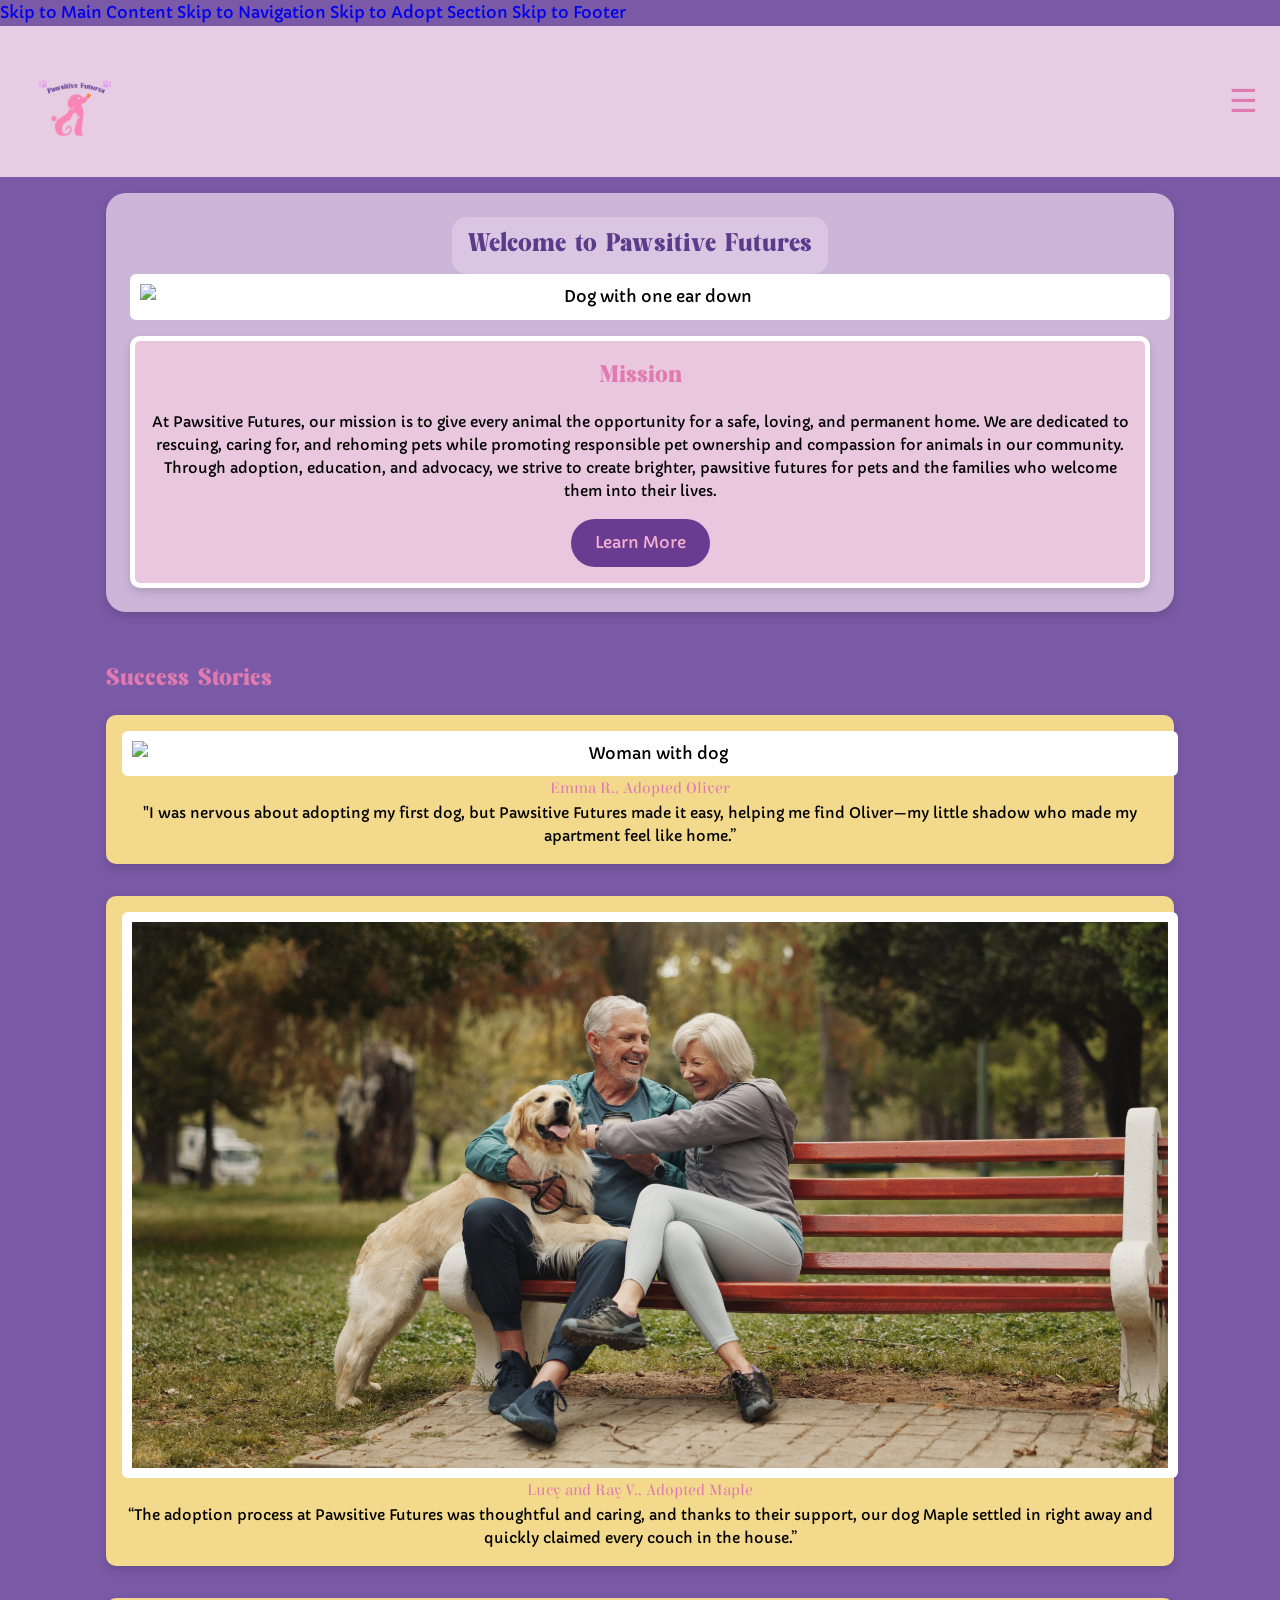
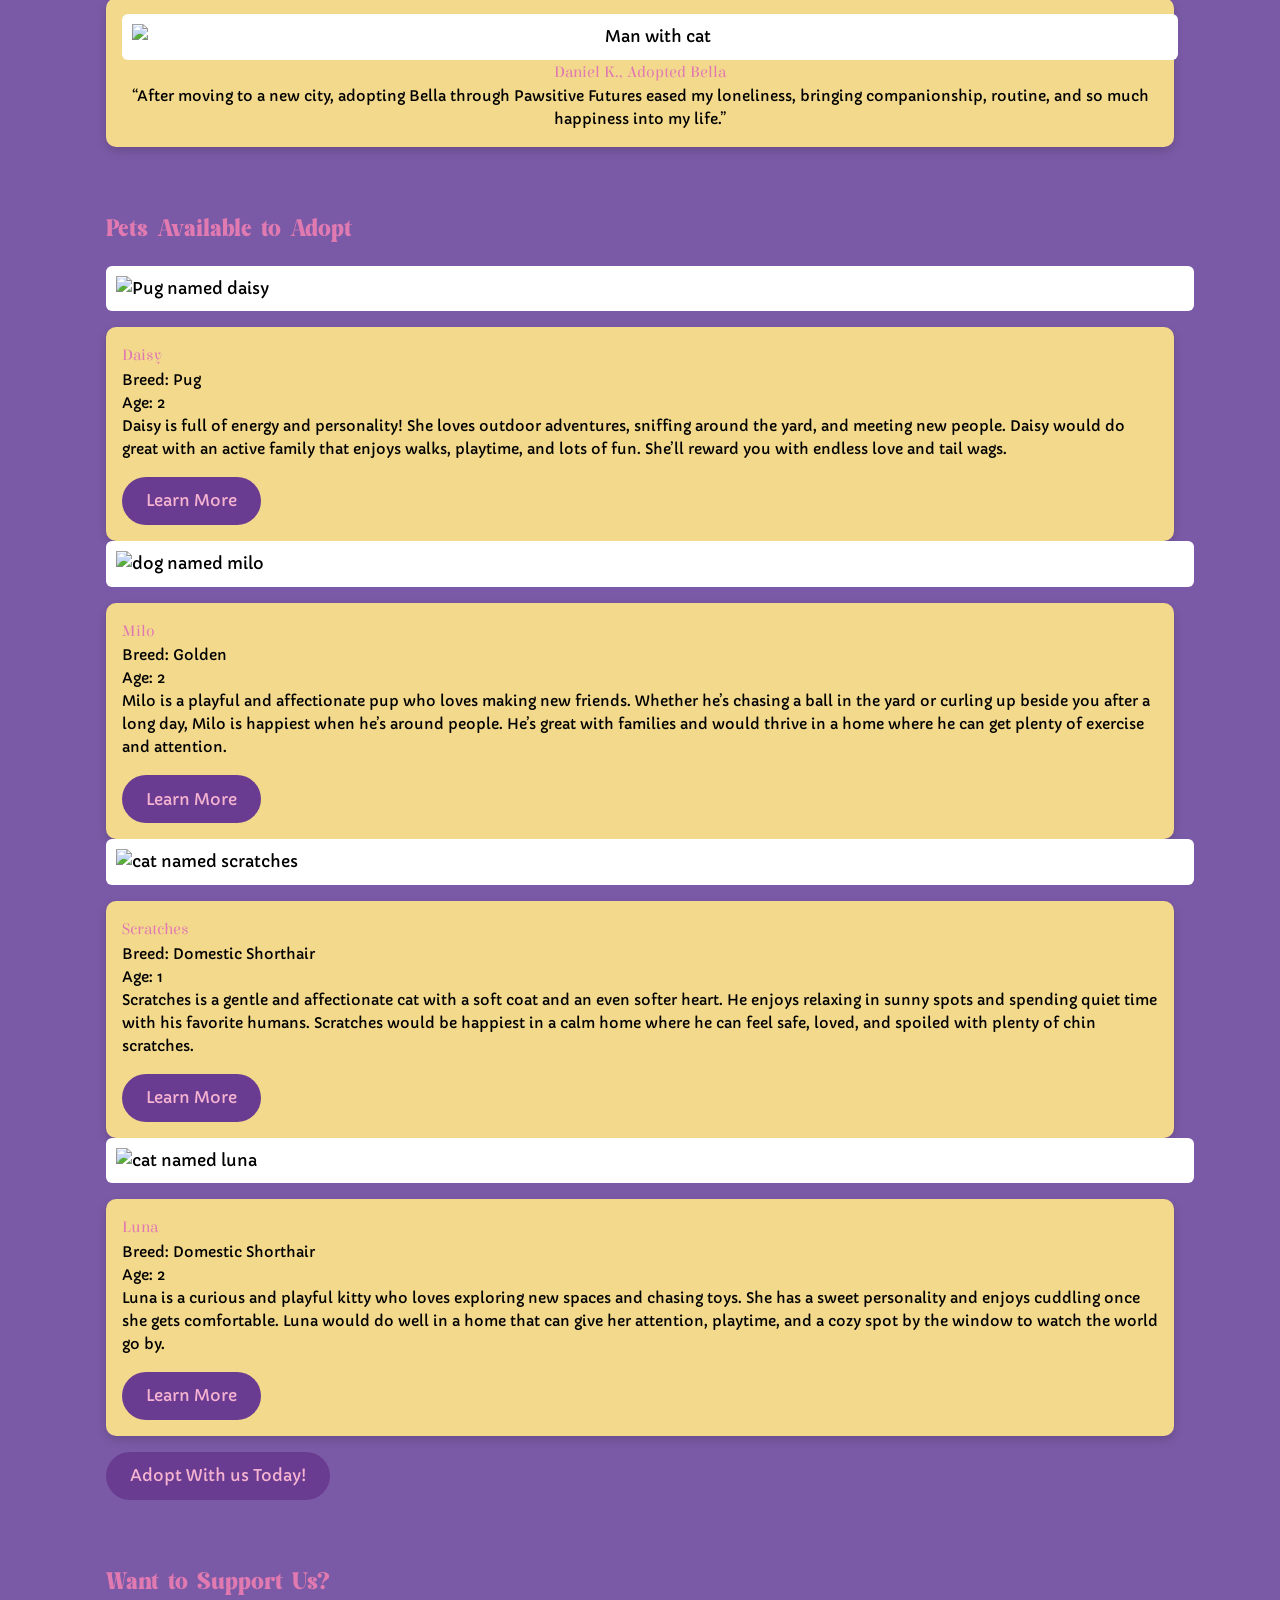
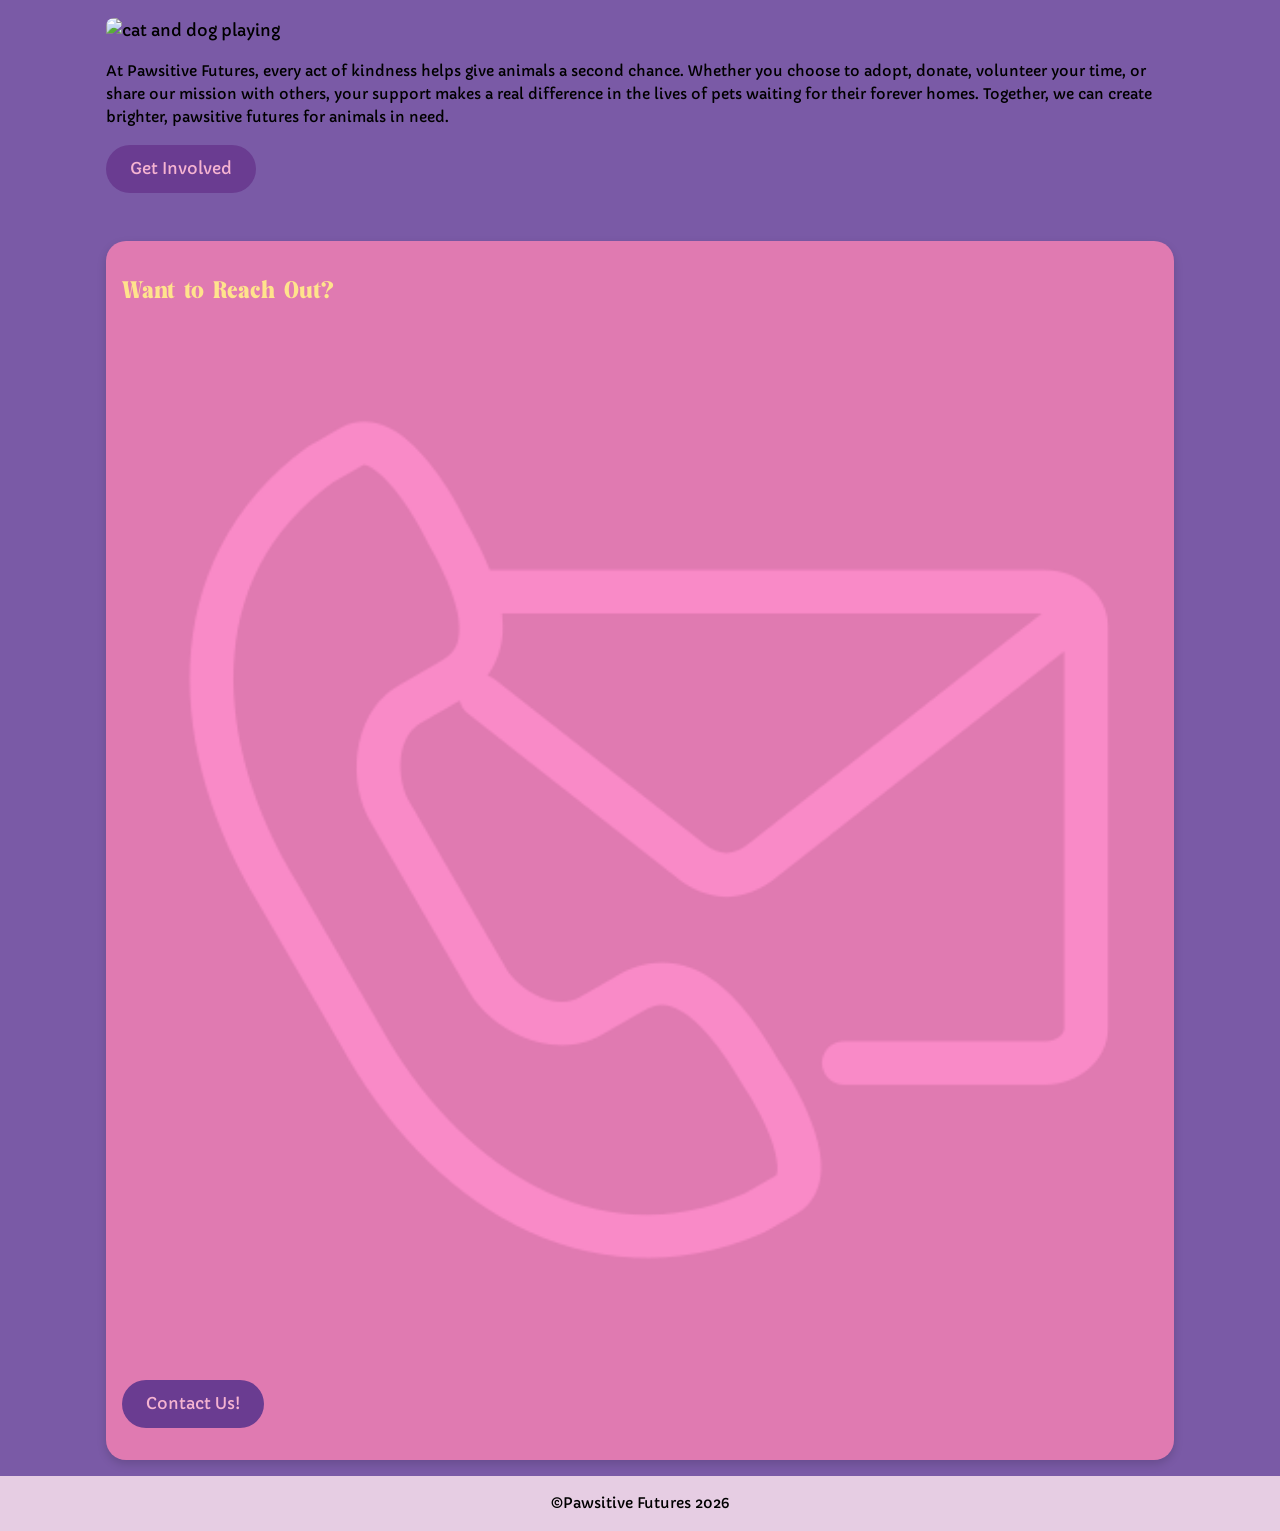
==== commit 652f9266: "starts adding aria labels and skip links" ====
--- a/all-pages/index.html
+++ b/all-pages/index.html
@@ -12,12 +12,21 @@
 
 </head>
 <body>
+
+    <!-- skip links -->
+    <div class="skip-links">
+        <a href="#main-content">Skip to Main Content</a>
+        <a href="#primary-nav">Skip to Navigation</a>
+        <a href="#adopt-section">Skip to Adopt Section</a>
+        <a href="#footer">Skip to Footer</a>
+    </div>
+     
     <header>
         <div class="logo">
             <img src="../images/logo.png" alt="the logo for the company including a vector dog and cat">
         </div>
         <button class="menu-toggle">☰</button>
-        <nav>
+        <nav id="primary-nav" role="navigation" aria-label="Main Navigation">
             <a href="../all-pages/index.html">Home</a>
             <a href="../all-pages/about.html">About</a>
             <a href="#">Get Involved</a>
@@ -25,7 +34,7 @@
             <a href="#">Contact</a>
         </nav>
     </header>
-    <main>
+    <main id="main-content" role="main">
 
         <!-- Hero Section -->
         <section class="hero fade-in">
@@ -64,7 +73,7 @@
                 </div>
            </section>
            <!-- Adopt Section -->
-            <section class="adopt fade-in">
+            <section id="adopt-section "class="adopt fade-in" aria-labelledby="adopt-heading">
                 <h2>Pets Available to Adopt</h2>
 
                 <div class="pet">
@@ -134,7 +143,7 @@
     </main>
 
     <!-- footer -->
-    <footer>
+    <footer id="footer" role="contentinfo">
         <p>&copy;Pawsitive Futures 2026</p>
     </footer>
 
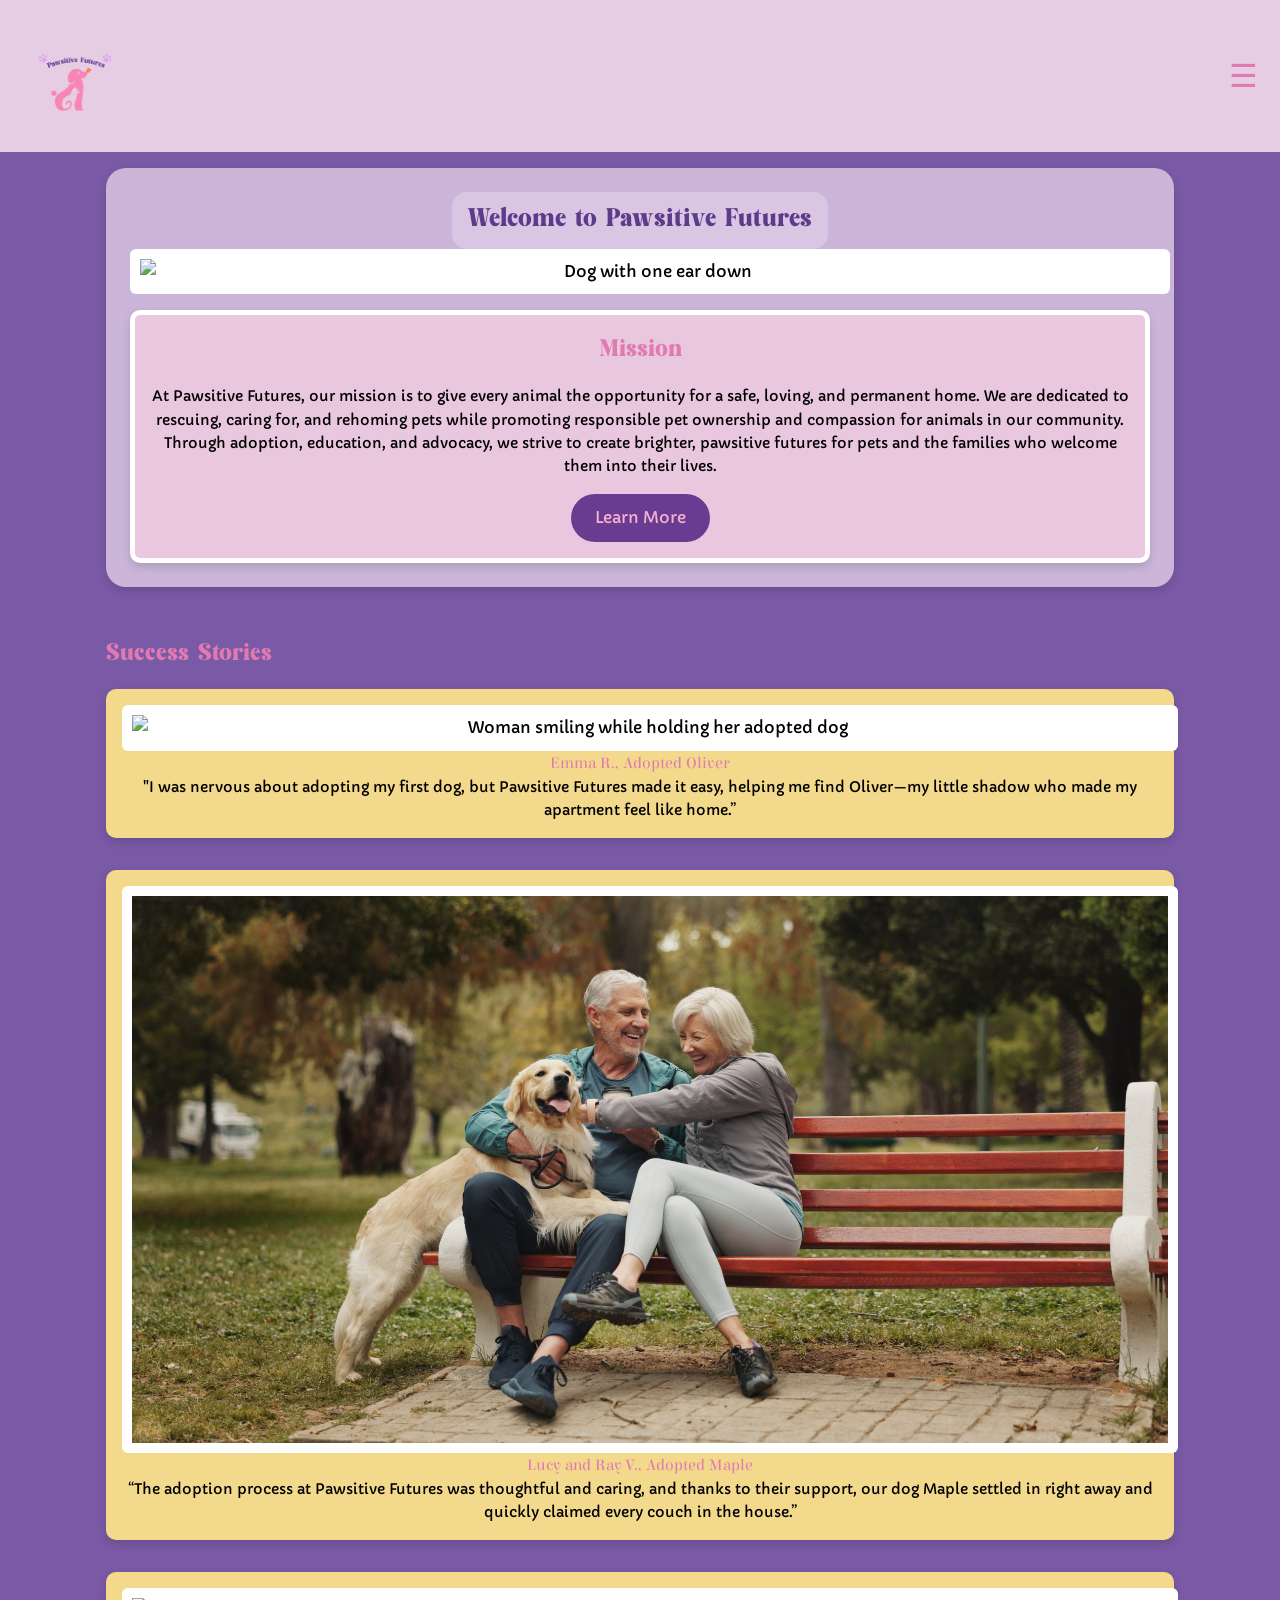
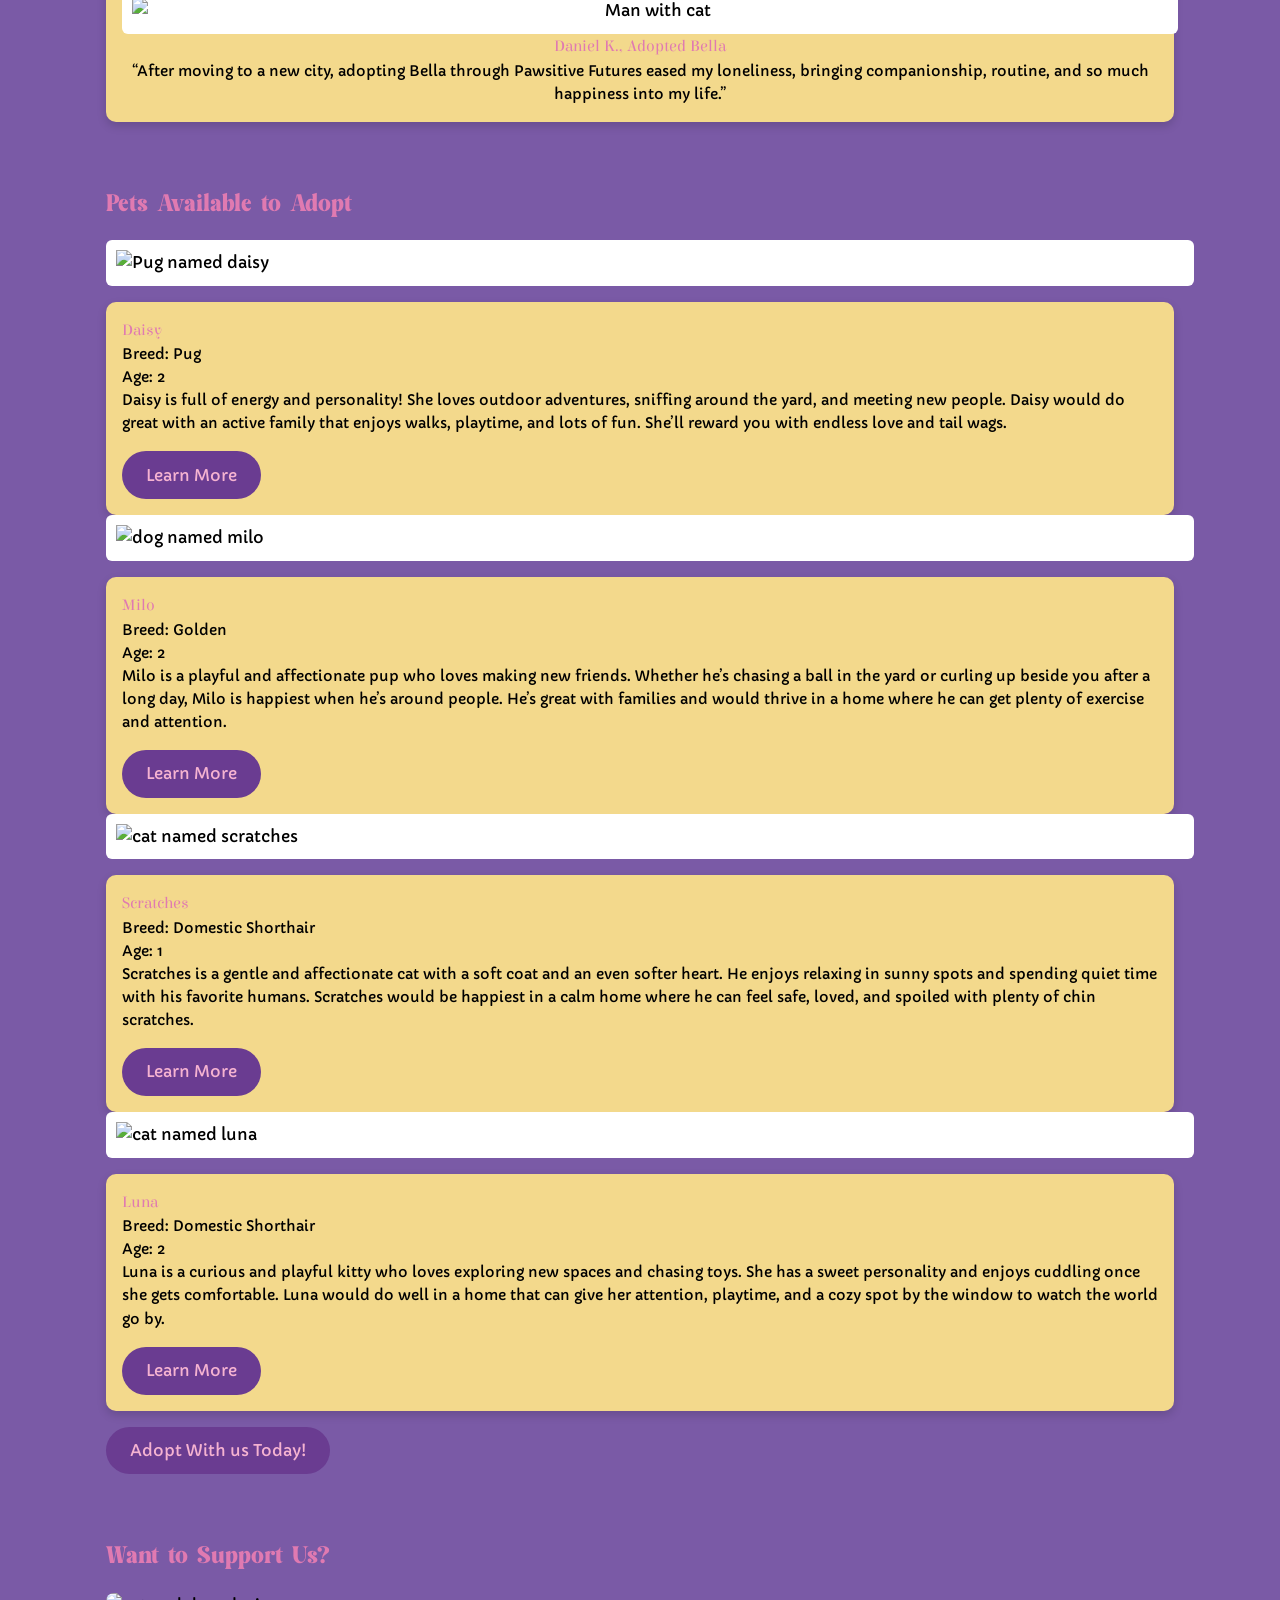
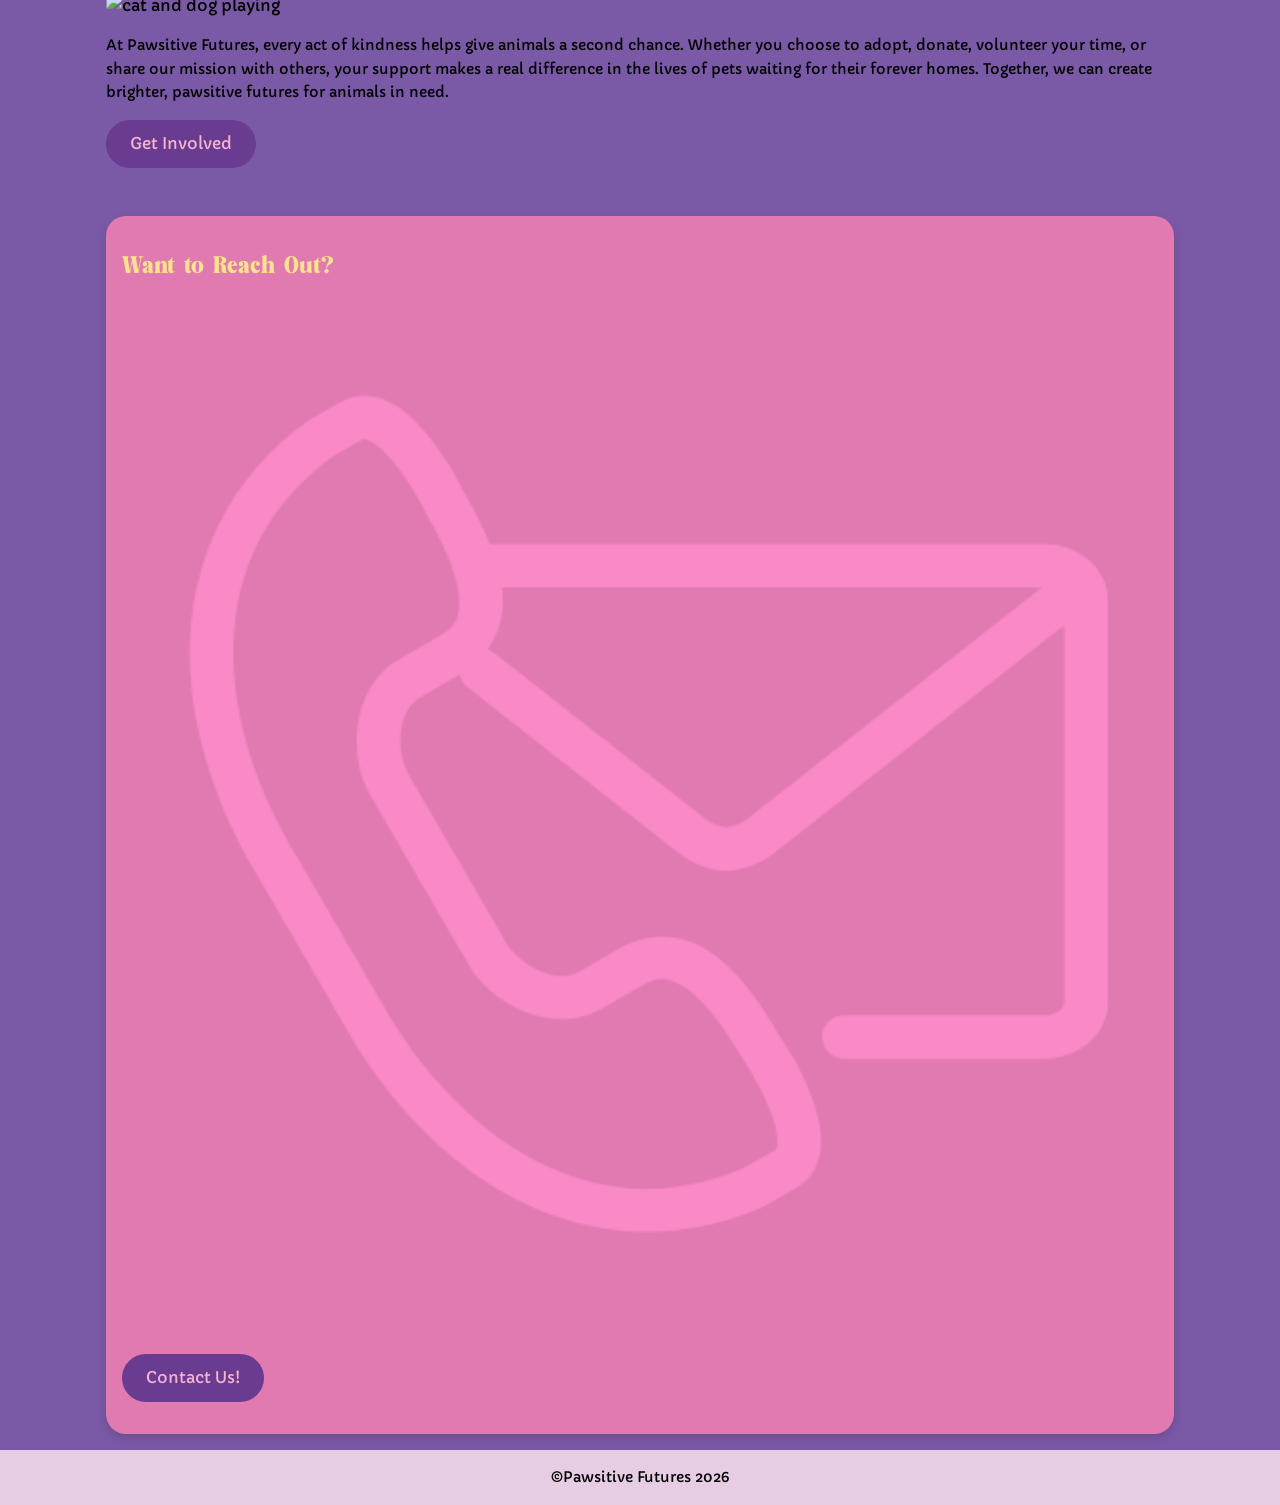
==== commit c58afd5c: "finishes up skip links and aria roles" ====
--- a/all-pages/index.html
+++ b/all-pages/index.html
@@ -17,15 +17,17 @@
     <div class="skip-links">
         <a href="#main-content">Skip to Main Content</a>
         <a href="#primary-nav">Skip to Navigation</a>
+        <a href="#success-heading">Skip to Success Stories</a>
         <a href="#adopt-section">Skip to Adopt Section</a>
+        <a href="#contact-heading">Skip to Contact</a>
         <a href="#footer">Skip to Footer</a>
     </div>
      
-    <header>
+    <header role="banner">
         <div class="logo">
             <img src="../images/logo.png" alt="the logo for the company including a vector dog and cat">
         </div>
-        <button class="menu-toggle">☰</button>
+        <button class="menu-toggle" aria-label="Toggle navigation menu" aria-expanded="false">☰</button>
         <nav id="primary-nav" role="navigation" aria-label="Main Navigation">
             <a href="../all-pages/index.html">Home</a>
             <a href="../all-pages/about.html">About</a>
@@ -37,8 +39,8 @@
     <main id="main-content" role="main">
 
         <!-- Hero Section -->
-        <section class="hero fade-in">
-            <h1>Welcome to Pawsitive Futures</h1>
+        <section class="hero fade-in" aria-labelledby="hero-heading">
+            <h1 id="hero-heading">Welcome to Pawsitive Futures</h1>
 
             <div class="hero-content">
                 <img src="../images/dog-one-ear.jpeg" alt="Dog with one ear down">
@@ -51,21 +53,21 @@
            </div>
         </section>
         <!-- Success Stories Section -->
-        <section class="success fade-in">
-                <h2>Success Stories</h2>
+        <section class="success fade-in" aria-labelledby="success-heading">
+                <h2 id="success-heading">Success Stories</h2>
 
-                <div class="cards">
-                    <div class="card">
-                        <img src="../images/emma-oliver.jpeg" alt="Woman with dog">
+                <div class="cards" role="list">
+                    <div class="card" role="listitem">
+                        <img src="../images/emma-oliver.jpeg" alt="Woman smiling while holding her adopted dog">
                         <h3>Emma R., Adopted Oliver</h3>
                         <p>"I was nervous about adopting my first dog, but Pawsitive Futures made it easy, helping me find Oliver—my little shadow who made my apartment feel like home.”</p>
                     </div>
-                    <div class="card">
-                        <img src="../images/lucy-maple.jpeg" alt="Old couple with dog">
+                    <div class="card" role="listitem">
+                        <img src="../images/lucy-maple.jpeg" alt="Old couple with dog on a bench">
                         <h3>Lucy and Ray V., Adopted Maple</h3>
                         <p>“The adoption process at Pawsitive Futures was thoughtful and caring, and thanks to their support, our dog Maple settled in right away and quickly claimed every couch in the house.”</p>
                     </div>
-                    <div class="card">
+                    <div class="card" role="listitem">
                         <img src="../images/daniel-bella.jpeg" alt="Man with cat">
                         <h3>Daniel K., Adopted Bella</h3>
                         <p>“After moving to a new city, adopting Bella through Pawsitive Futures eased my loneliness, bringing companionship, routine, and so much happiness into my life.”</p>
@@ -74,9 +76,9 @@
            </section>
            <!-- Adopt Section -->
             <section id="adopt-section "class="adopt fade-in" aria-labelledby="adopt-heading">
-                <h2>Pets Available to Adopt</h2>
+                <h2 id="adopt-heading">Pets Available to Adopt</h2>
 
-                <div class="pet">
+                <div class="pet" role="article">
                     <img src="../images/daisy-pug.jpeg" alt="Pug named daisy">
                     <div>
                         <h3>Daisy</h3>
@@ -86,7 +88,7 @@
                         <a href="#" class="btn">Learn More</a>
                     </div>
                 </div>
-                <div class="pet">
+                <div class="pet" role="article">
                     <img src="../images/rocky-dog.jpeg" alt="dog named milo">
                     <div>
                         <h3>Milo</h3>
@@ -96,7 +98,7 @@
                         <a href="#" class="btn">Learn More</a>
                     </div>
                 </div>
-                <div class="pet">
+                <div class="pet" role=" article">
                     <img src="../images/scratches-cat.jpeg" alt="cat named scratches">
                     <div>
                         <h3>Scratches</h3>
@@ -106,7 +108,7 @@
                         <a href="#" class="btn">Learn More</a>
                     </div>
                 </div>
-                <div class="pet">
+                <div class="pet" role="article">
                     <img src="../images/luna-cat.jpeg" alt="cat named luna">
                     <div>
                         <h3>Luna</h3>
@@ -122,8 +124,8 @@
 
             <!-- Support Us Section -->
 
-            <section class="support fade-in">
-                <h2>Want to Support Us?</h2>
+            <section class="support fade-in" aria-labelledby="support-heading">
+                <h2 id="support-heading">Want to Support Us?</h2>
 
                 <div class="support-content">
                     <img src="../images/cat-dog.png" alt="cat and dog playing">
@@ -135,8 +137,8 @@
             </section>
 
             <!-- Contact Call to Action -->
-             <section class="contact-cta fade-in">
-                <h2>Want to Reach Out?</h2>
+             <section class="contact-cta fade-in" aria-labelledby="contact-heading">
+                <h2 id="contact-heading">Want to Reach Out?</h2>
                 <img src="../images/contact-mail.png" alt="contact icon">
                 <a href="#" class="btn">Contact Us!</a>
              </section>
--- a/css/main.css
+++ b/css/main.css
@@ -97,7 +97,31 @@
 body, p, li, a{
     font-family: 'Capriola', san-serif;
 }
-
+/* skip links */
+.skip-links {
+    position: absolute;
+    top: 0;
+    left: 0;
+    z-index: 1000;
+}
+
+.skip-links a {
+    position: absolute;
+    left: -999px;
+    top: 0;
+    background: #000;
+    color: #fff;
+    padding: 10px 16px;
+    margin: 5px;
+    text-decoration: none;
+    border-radius: 5px;
+    font-size: 14px;
+}
+
+.skip-links a:focus {
+    left: 10px;
+    top: 10px;
+}
 /* home page mobile styles */
 
 body{
